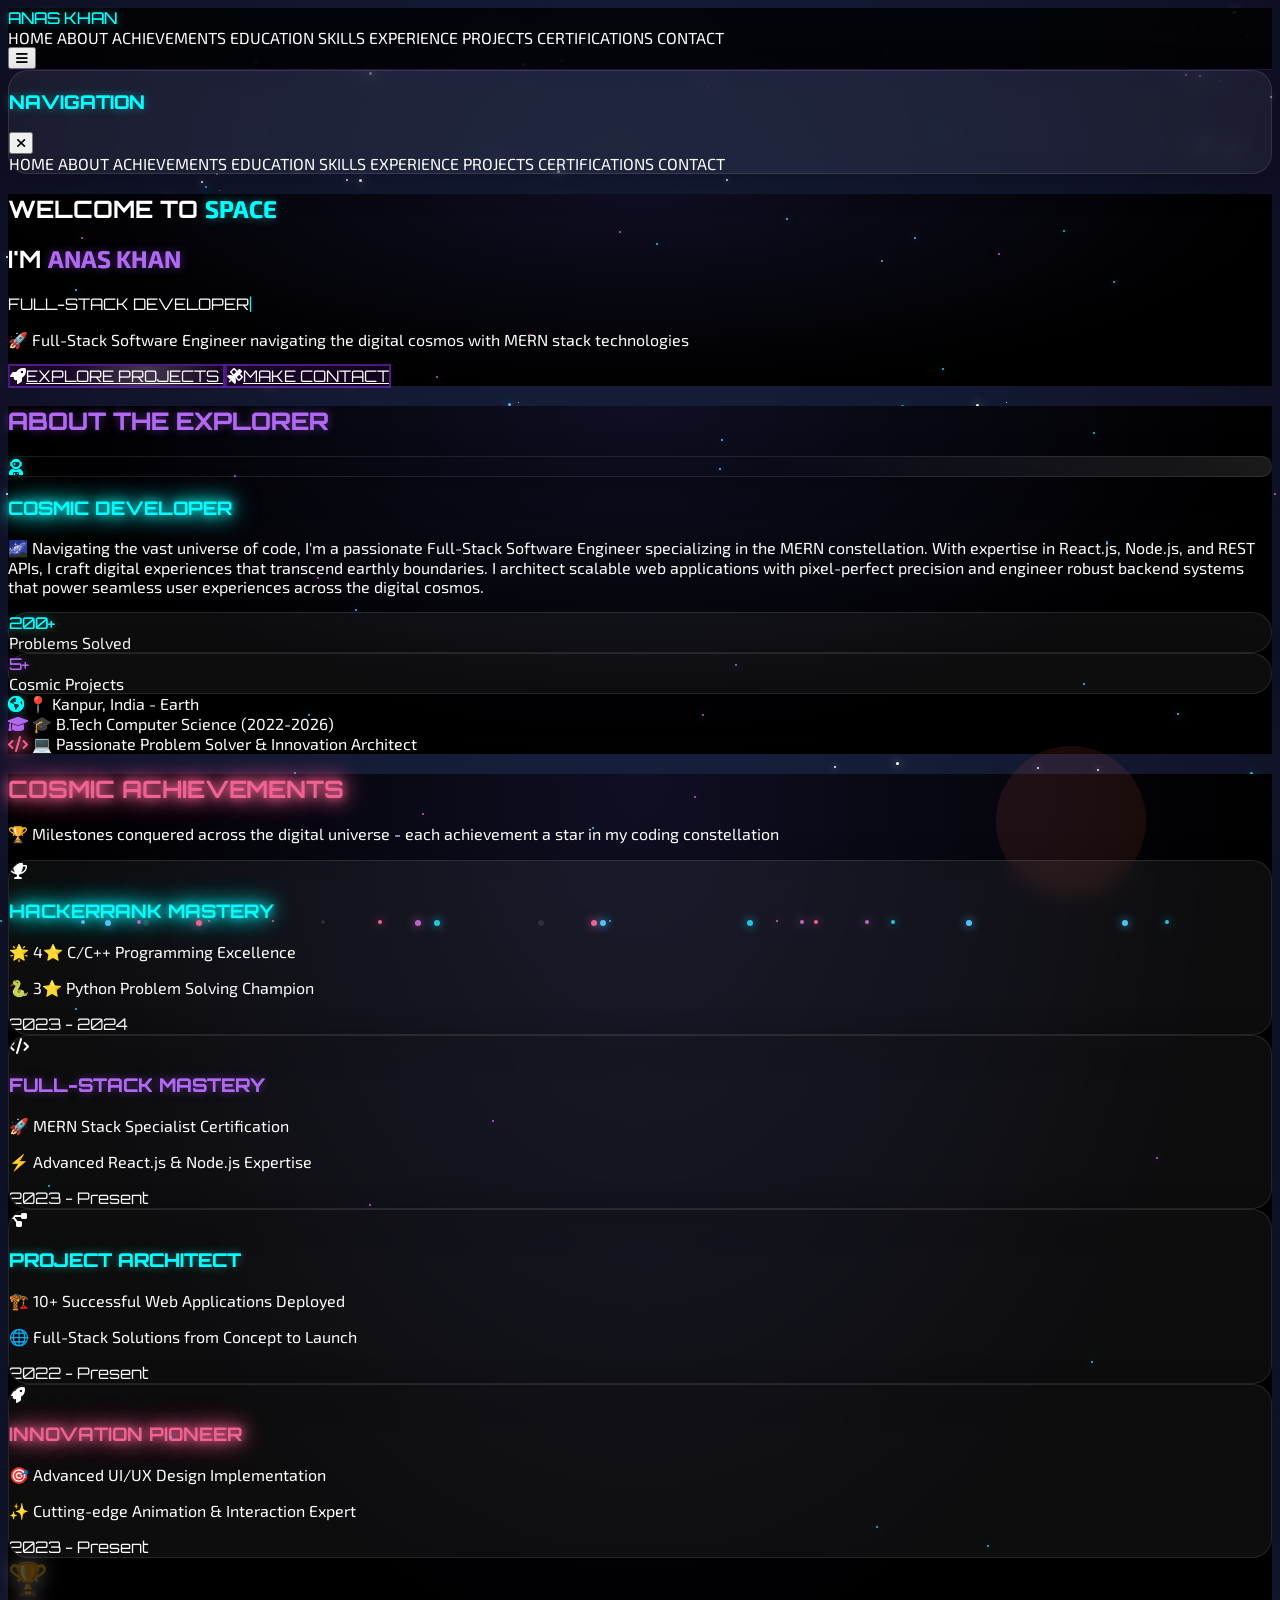
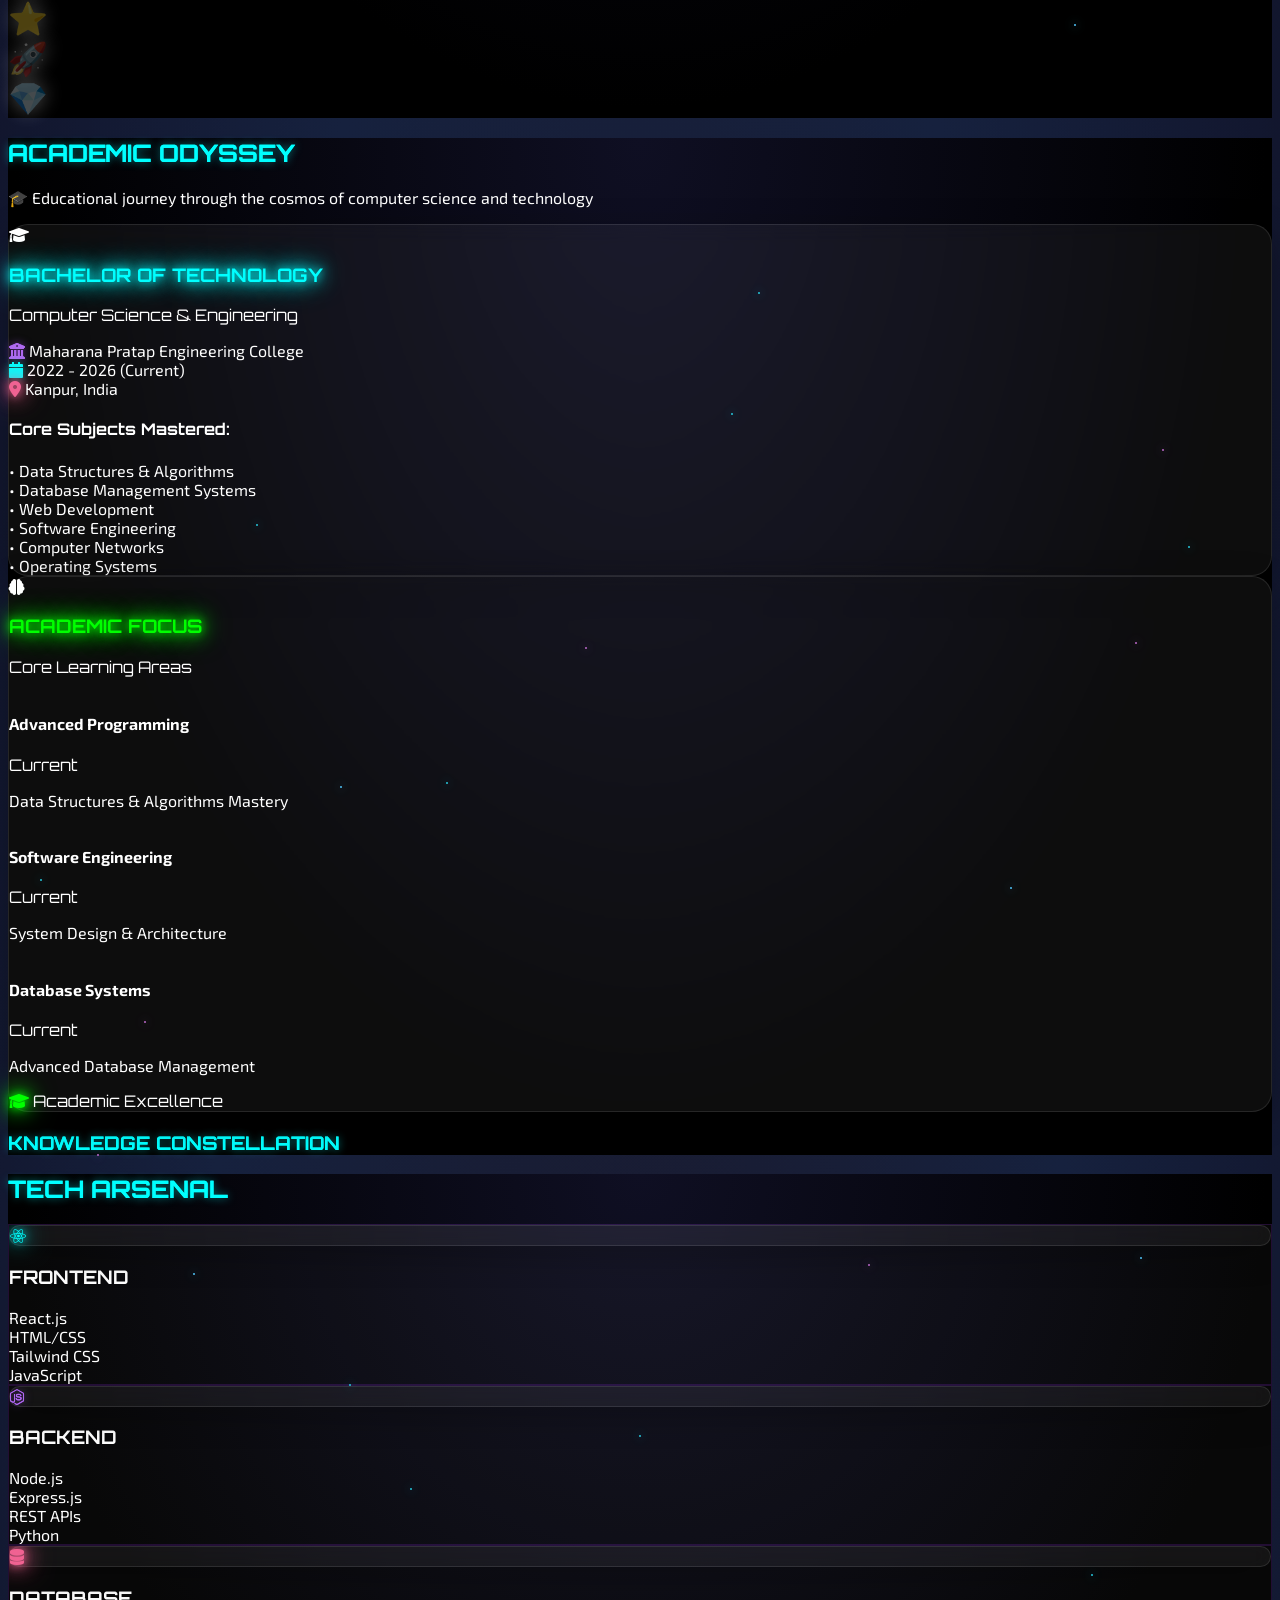
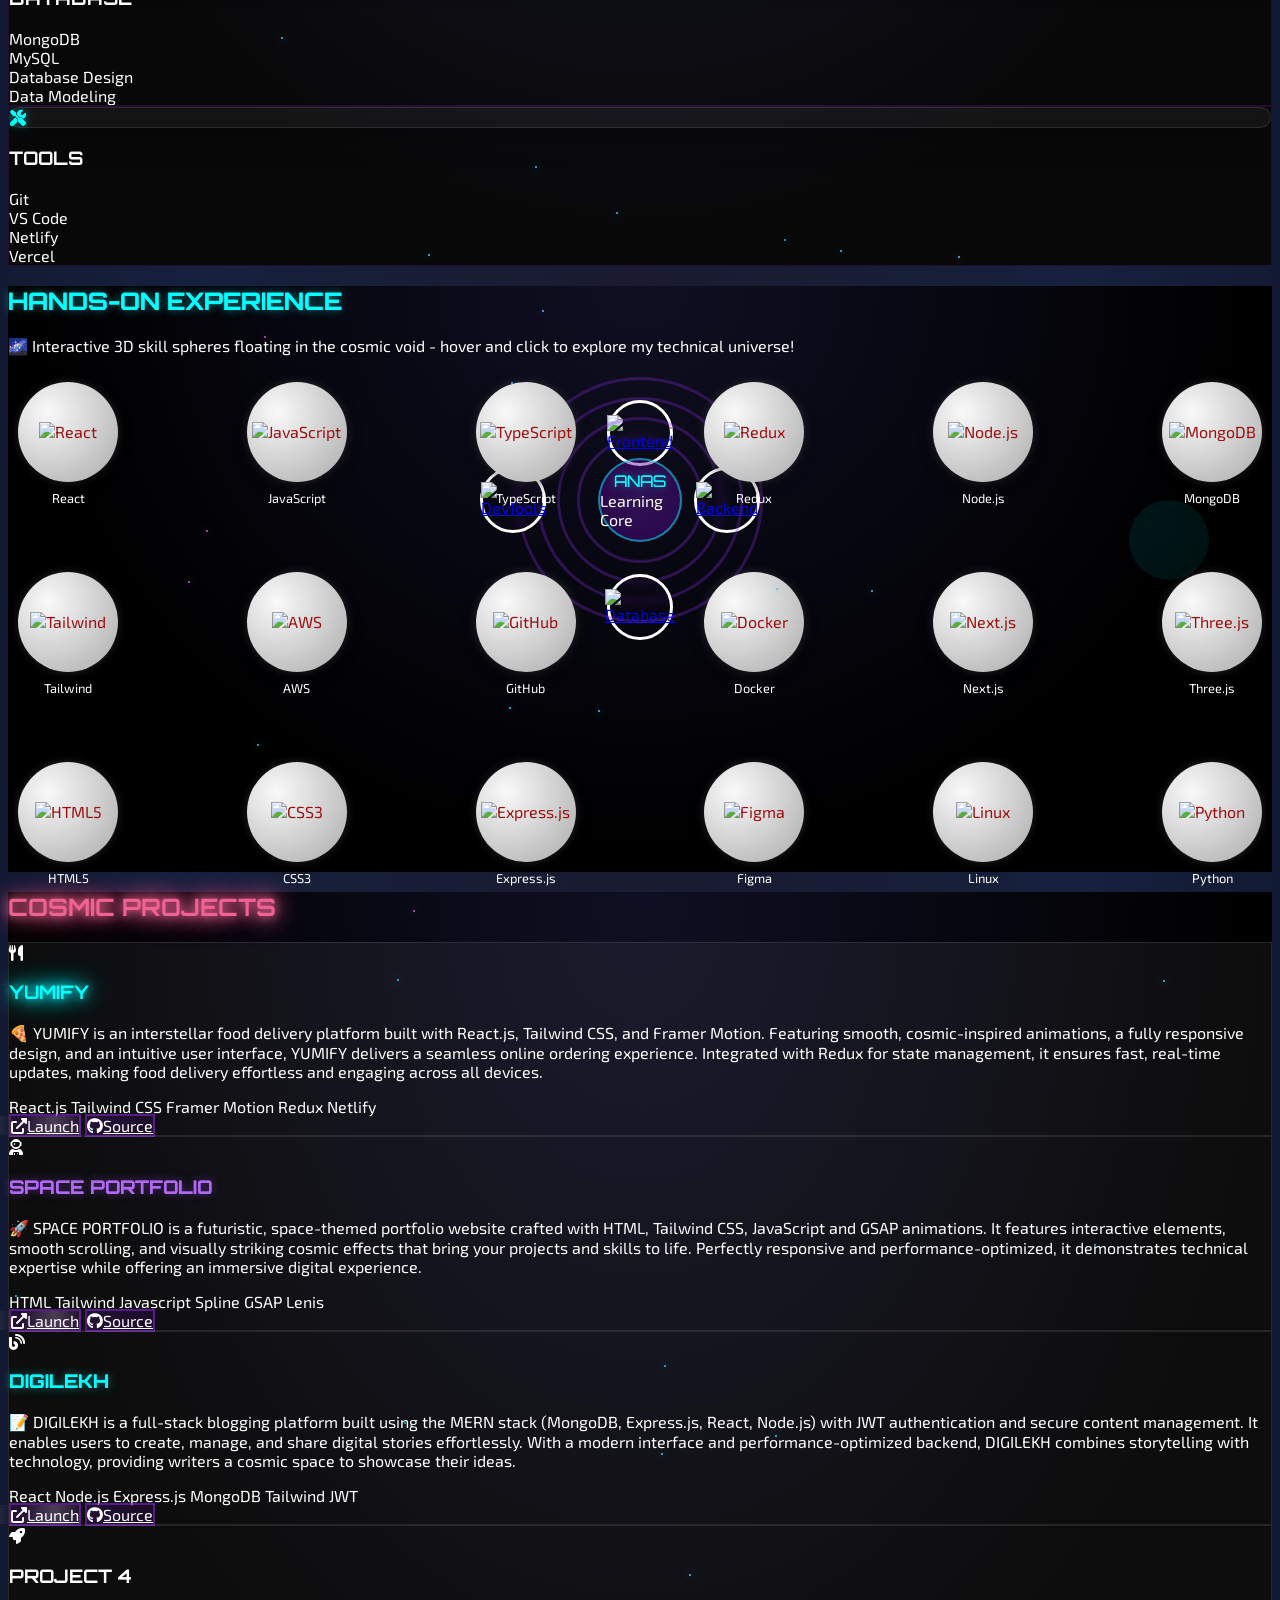
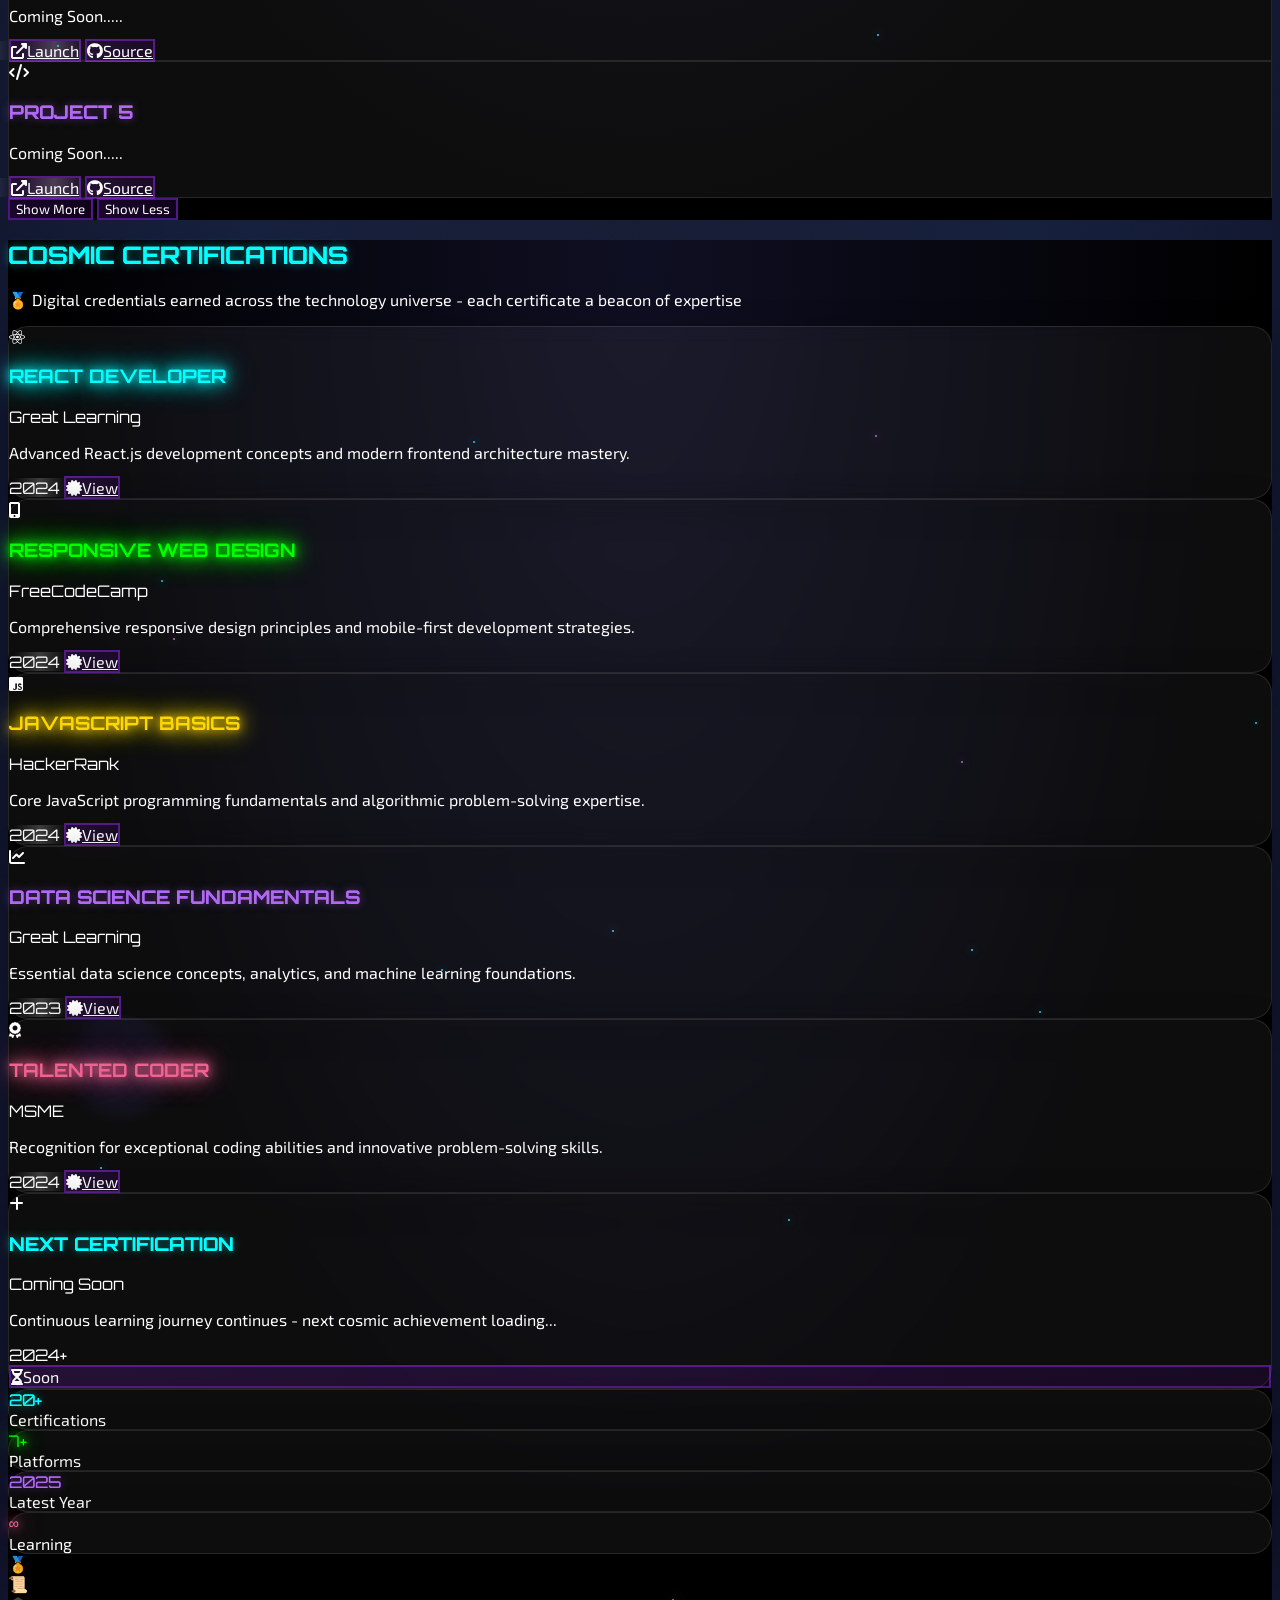
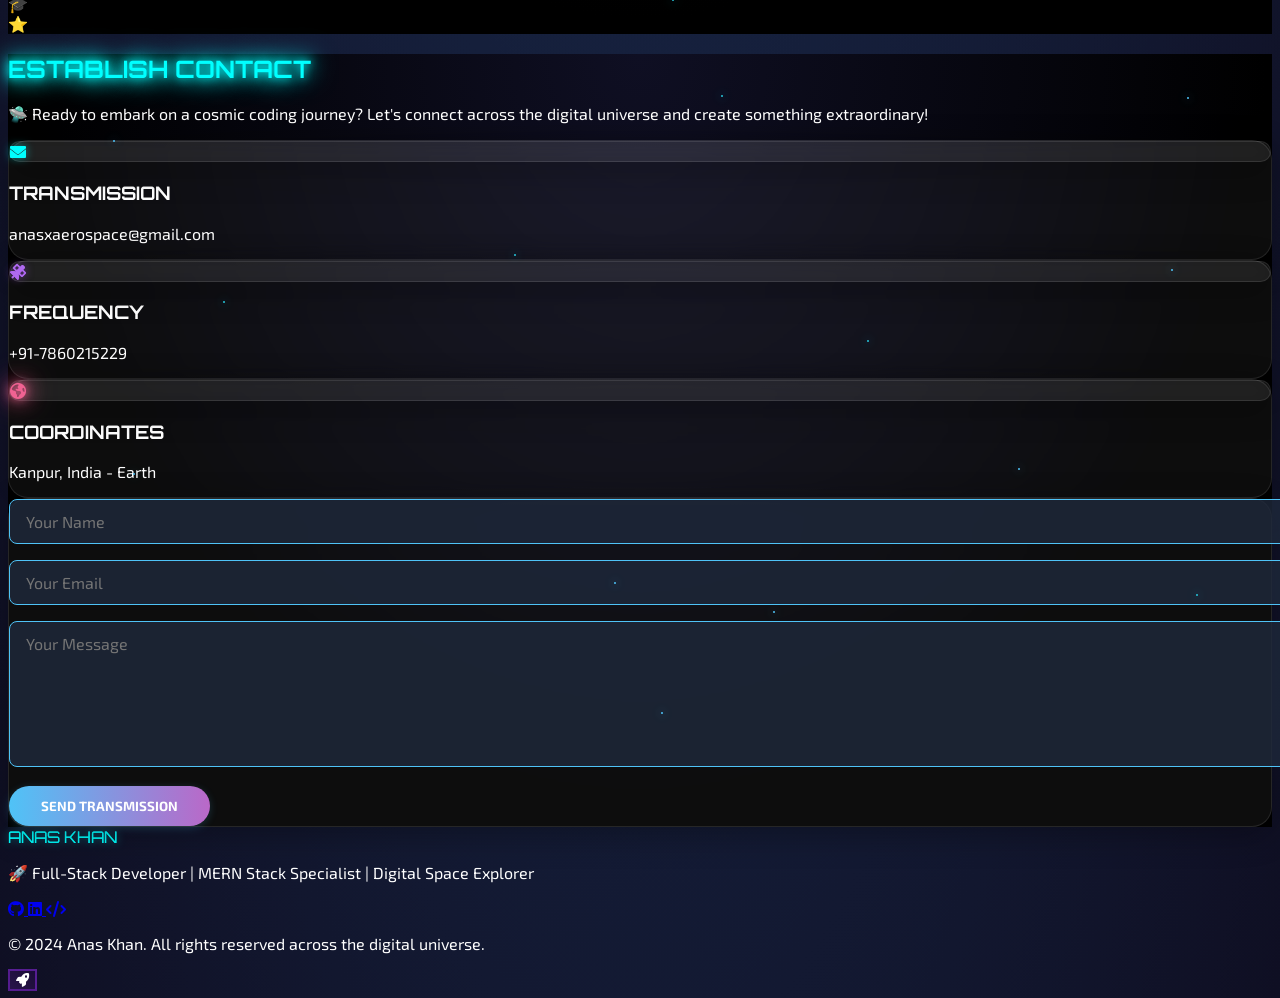
==== index.html @ 9bc36011 "Updated code" ====
<!DOCTYPE html>
<html lang="en">
<head>
    <meta charset="UTF-8">
    <meta name="viewport" content="width=device-width, initial-scale=1.0">
    <title>Anas Khan - Full Stack Developer | Space Portfolio</title>
    <script src="https://cdn.tailwindcss.com"></script>
    <link href="https://cdnjs.cloudflare.com/ajax/libs/font-awesome/6.0.0/css/all.min.css" rel="stylesheet">
    <script src="https://cdn.jsdelivr.net/gh/studio-freight/lenis@1.0.19/bundled/lenis.min.js"></script>
    <script src="https://cdn.jsdelivr.net/npm/emailjs-com@3/dist/email.min.js"></script>
<script>
    (function(){
        emailjs.init("mdCOixzSeSCWBr3Q1"); // Replace with your EmailJS public key
    })();
</script>
    <link rel="stylesheet" href="styles.css">
</head>
<body class="space-bg">
    <!-- ...existing HTML content... -->
    <!-- Place all your HTML content here, remove <style> and <script> tags -->
    <!-- ...existing HTML content... --> <!-- Scroll Progress Bar -->
    <div class="scroll-progress" id="scrollProgress"></div>
    
    <!-- Animated Stars Background -->
    <div class="stars" id="starsContainer"></div>
    
    <!-- Floating Planets -->
    <div class="planet planet-1"></div>
    <div class="planet planet-2"></div>
    <div class="planet planet-3"></div>
    
    <!-- Space Navigation -->
    <nav class="fixed top-0 w-full z-50 space-nav">
        <div class="max-w-6xl mx-auto px-4 sm:px-6 lg:px-8">
            <div class="flex justify-between items-center py-4">
                <div class="text-2xl font-bold space-font neon-cyan">ANAS KHAN</div>
                
                <div class="hidden md:flex space-x-8">
                    <a href="#home" class="text-white hover:neon-blue transition-all duration-300">HOME</a>
                    <a href="#about" class="text-white hover:neon-purple transition-all duration-300">ABOUT</a>
                    <a href="#achievements" class="text-white hover:neon-pink transition-all duration-300">ACHIEVEMENTS</a>
                    <a href="#education" class="text-white hover:neon-cyan transition-all duration-300">EDUCATION</a>
                    <a href="#skills" class="text-white hover:neon-cyan transition-all duration-300">SKILLS</a>
                    <a href="#experience" class="text-white hover:neon-pink transition-all duration-300">EXPERIENCE</a>
                    <a href="#projects" class="text-white hover:neon-pink transition-all duration-300">PROJECTS</a>
                    <a href="#certifications" class="text-white hover:neon-green transition-all duration-300">CERTIFICATIONS</a>
                    <a href="#contact" class="text-white hover:neon-blue transition-all duration-300">CONTACT</a>
                </div>
                
                <button id="mobileMenu" class="md:hidden p-2 rounded-full hover:bg-white hover:bg-opacity-10 transition-colors">
                    <i class="fas fa-bars text-white"></i>
                </button>
            </div>
        </div>
    </nav>

    <!-- Mobile Menu -->
    <div id="mobileMenuPanel" class="fixed inset-0 bg-black bg-opacity-90 z-40 hidden">
        <div class="fixed right-0 top-0 h-full w-80 space-card transform translate-x-full transition-transform duration-300" id="mobileMenuContent">
            <div class="p-6">
                <div class="flex justify-between items-center mb-8">
                    <h3 class="text-xl font-semibold space-font neon-cyan">NAVIGATION</h3>
                    <button id="closeMobileMenu" class="p-2 hover:bg-white hover:bg-opacity-10 rounded-full">
                        <i class="fas fa-times text-white"></i>
                    </button>
                </div>
                <nav class="space-y-4">
                    <a href="#home" class="block py-3 text-white hover:neon-blue border-b border-gray-700">HOME</a>
                    <a href="#about" class="block py-3 text-white hover:neon-purple border-b border-gray-700">ABOUT</a>
                    <a href="#achievements" class="block py-3 text-white hover:neon-pink border-b border-gray-700">ACHIEVEMENTS</a>
                    <a href="#education" class="block py-3 text-white hover:neon-cyan border-b border-gray-700">EDUCATION</a>
                    <a href="#skills" class="block py-3 text-white hover:neon-cyan border-b border-gray-700">SKILLS</a>
                    <a href="#experience" class="block py-3 text-white hover:neon-pink border-b border-gray-700">EXPERIENCE</a>
                    <a href="#projects" class="block py-3 text-white hover:neon-pink border-b border-gray-700">PROJECTS</a>
                    <a href="#certifications" class="block py-3 text-white hover:neon-green border-b border-gray-700">CERTIFICATIONS</a>
                    <a href="#contact" class="block py-3 text-white hover:neon-blue">CONTACT</a>
                </nav>
            </div>
        </div>
    </div>

    <!-- Hero Section -->
    <section id="home" class="min-h-screen flex items-center justify-center deep-space-bg relative overflow-hidden">
        <div class="text-center text-white px-4 max-w-4xl mx-auto relative z-10">
             <h1 class="text-5xl md:text-7xl font-bold mb-6 space-font reveal-cosmic">
                WELCOME TO <span class="neon-cyan ">SPACE</span>
            </h1>
            <h2 class="text-3xl md:text-5xl font-bold mb-6 space-font reveal-fade-up stagger-2">
                I'M <span class="neon-purple">ANAS KHAN</span>
            </h2>
            <div class="text-xl md:text-2xl mb-8 h-8 reveal-scale stagger-3">
                <span id="typingText" class="cosmic-typing space-font"></span>
            </div>
            <p class="text-lg md:text-xl mb-12 text-gray-300 max-w-2xl mx-auto reveal-fade-up stagger-4">
                🚀 Full-Stack Software Engineer navigating the digital cosmos with MERN stack technologies
            </p>
            <div class="flex flex-col sm:flex-row gap-4 justify-center reveal-scale stagger-5">
                <a href="#projects" class="cosmic-btn px-8 py-4 rounded-full font-semibold space-font transition-all transform hover:scale-110 magnetic">
                    <i class="fas fa-rocket mr-2"></i>EXPLORE PROJECTS
                </a>
                <a href="#contact" class="cosmic-btn px-8 py-4 rounded-full font-semibold space-font transition-all transform hover:scale-110 magnetic">
                    <i class="fas fa-satellite mr-2"></i>MAKE CONTACT
                </a>
            </div>
        </div>
        
        <!-- Floating Cosmic Elements with Parallax -->
        <div class="absolute top-20 left-10 w-20 h-20 bg-purple-500 bg-opacity-20 rounded-full float-cosmic parallax-slow"></div>
        <div class="absolute top-40 right-20 w-16 h-16 bg-cyan-400 bg-opacity-20 rounded-full float-cosmic parallax-medium" style="animation-delay: 1s;"></div>
        <div class="absolute bottom-40 left-20 w-12 h-12 bg-pink-400 bg-opacity-20 rounded-full float-cosmic parallax-fast" style="animation-delay: 2s;"></div>
        <div class="absolute bottom-20 right-10 w-24 h-24 bg-blue-400 bg-opacity-20 rounded-full float-cosmic parallax-slow" style="animation-delay: 0.5s;"></div>
    </section>

    <!-- About Section -->
    <section id="about" class="py-20 deep-space-bg">
        <div class="max-w-6xl mx-auto px-4 sm:px-6 lg:px-8">
            <div class="text-center mb-16">
                <h2 class="text-4xl md:text-5xl font-bold text-white mb-4 space-font neon-purple">ABOUT THE EXPLORER</h2>
                <div class="w-24 h-1 bg-gradient-to-r from-purple-500 to-cyan-500 mx-auto rounded-full"></div>
            </div>
            
            <div class="grid lg:grid-cols-2 gap-12 items-center">
                <div class="reveal-scale stagger-1">
                    <div class="w-80 h-80 mx-auto space-card flex items-center justify-center pulse-cosmic holographic">
                        <i class="fas fa-user-astronaut text-8xl neon-cyan float-cosmic"></i>
                    </div>
                </div>
                
                <div class="space-y-6">
                    <h3 class="text-3xl font-bold text-white space-font neon-blue reveal-fade-left stagger-2">COSMIC DEVELOPER</h3>
                    <p class="text-lg text-gray-300 leading-relaxed reveal-fade-up stagger-3">
                        🌌 Navigating the vast universe of code, I'm a passionate Full-Stack Software Engineer specializing in the MERN constellation. With expertise in React.js, Node.js, and REST APIs, I craft digital experiences that transcend earthly boundaries. I architect scalable web applications with pixel-perfect precision and engineer robust backend systems that power seamless user experiences across the digital cosmos.
                    </p>
                    
                    <div class="grid grid-cols-2 gap-6">
                        <div class="space-card p-6 text-center hover:cosmic-glow transition-all duration-500 reveal-scale stagger-4">
                            <div class="text-3xl font-bold neon-cyan space-font pulse-cosmic counter" data-target="200">200+</div>
                            <div class="text-gray-300">Problems Solved</div>
                        </div>
                        <div class="space-card p-6 text-center hover:cosmic-glow transition-all duration-500 reveal-scale stagger-5">
                            <div class="text-3xl font-bold neon-purple space-font pulse-cosmic counter" data-target="3">5+</div>
                            <div class="text-gray-300">Cosmic Projects</div>
                        </div>
                    </div>
                    
                    <div class="space-y-4">
                        <div class="flex items-center space-x-3 reveal-fade-right stagger-6">
                            <i class="fas fa-globe-americas neon-cyan"></i>
                            <span class="text-white">📍 Kanpur, India - Earth</span>
                        </div>
                        <div class="flex items-center space-x-3 reveal-fade-right stagger-1">
                            <i class="fas fa-graduation-cap neon-purple"></i>
                            <span class="text-white">🎓 B.Tech Computer Science (2022-2026)</span>
                        </div>
                        <div class="flex items-center space-x-3 reveal-fade-right stagger-2">
                            <i class="fas fa-code neon-pink"></i>
                            <span class="text-white">💻 Passionate Problem Solver & Innovation Architect</span>
                        </div>
                    </div>
                </div>
            </div>
        </div>
    </section>

    <!-- Achievements Section -->
    <section id="achievements" class="py-20 deep-space-bg relative overflow-hidden">
        <div class="max-w-6xl mx-auto px-4 sm:px-6 lg:px-8">
            <div class="text-center mb-16">
                <h2 class="text-4xl md:text-5xl font-bold text-white mb-4 space-font neon-pink">COSMIC ACHIEVEMENTS</h2>
                <div class="w-24 h-1 bg-gradient-to-r from-pink-500 to-purple-500 mx-auto rounded-full mb-8"></div>
                <p class="text-xl text-gray-300 max-w-2xl mx-auto">
                    🏆 Milestones conquered across the digital universe - each achievement a star in my coding constellation
                </p>
            </div>
            
            <!-- Achievement Timeline -->
            <div class="relative">
                <!-- Central Timeline Line -->
                <div class="absolute left-1/2 transform -translate-x-1/2 w-1 h-full bg-gradient-to-b from-purple-500 via-cyan-500 to-pink-500 rounded-full timeline-line"></div>
                
                <!-- Achievement Items -->
                <div class="space-y-16">
                    <!-- Achievement 1 -->
                    <div class="flex items-center achievement-item reveal-fade-left stagger-1">
                        <div class="w-1/2 pr-8 text-right">
                            <div class="achievement-card space-card p-6 rounded-2xl hover:cosmic-glow transition-all duration-500">
                                <div class="flex items-center justify-end mb-4">
                                    <div class="achievement-icon w-12 h-12 bg-gradient-to-r from-orange-500 to-red-600 rounded-full flex items-center justify-center mr-4">
                                        <i class="fas fa-trophy text-white"></i>
                                    </div>
                                    <h3 class="text-xl font-bold text-white space-font neon-blue">HACKERRANK MASTERY</h3>
                                </div>
                                <p class="text-gray-300 mb-2">🌟 4⭐ C/C++ Programming Excellence</p>
                                <p class="text-gray-300 mb-4">🐍 3⭐ Python Problem Solving Champion</p>
                                <div class="text-sm text-cyan-400 space-font">2023 - 2024</div>
                            </div>
                        </div>
                        <div class="achievement-node w-6 h-6 bg-gradient-to-r from-purple-500 to-cyan-500 rounded-full border-4 border-black z-10 pulse-cosmic"></div>
                        <div class="w-1/2 pl-8"></div>
                    </div>
                    
                    <!-- Achievement 2 -->
                    <div class="flex items-center achievement-item reveal-fade-right stagger-2">
                        <div class="w-1/2 pr-8"></div>
                        <div class="achievement-node w-6 h-6 bg-gradient-to-r from-cyan-500 to-purple-500 rounded-full border-4 border-black z-10 pulse-cosmic"></div>
                        <div class="w-1/2 pl-8">
                            <div class="achievement-card space-card p-6 rounded-2xl hover:cosmic-glow transition-all duration-500">
                                <div class="flex items-center mb-4">
                                    <div class="achievement-icon w-12 h-12 bg-gradient-to-r from-blue-500 to-purple-600 rounded-full flex items-center justify-center mr-4">
                                        <i class="fas fa-code text-white"></i>
                                    </div>
                                    <h3 class="text-xl font-bold text-white space-font neon-purple">FULL-STACK MASTERY</h3>
                                </div>
                                <p class="text-gray-300 mb-2">🚀 MERN Stack Specialist Certification</p>
                                <p class="text-gray-300 mb-4">⚡ Advanced React.js & Node.js Expertise</p>
                                <div class="text-sm text-purple-400 space-font">2023 - Present</div>
                            </div>
                        </div>
                    </div>
                    
                    <!-- Achievement 3 -->
                    <div class="flex items-center achievement-item reveal-fade-left stagger-3">
                        <div class="w-1/2 pr-8 text-right">
                            <div class="achievement-card space-card p-6 rounded-2xl hover:cosmic-glow transition-all duration-500">
                                <div class="flex items-center justify-end mb-4">
                                    <div class="achievement-icon w-12 h-12 bg-gradient-to-r from-green-500 to-teal-600 rounded-full flex items-center justify-center mr-4">
                                        <i class="fas fa-project-diagram text-white"></i>
                                    </div>
                                    <h3 class="text-xl font-bold text-white space-font neon-cyan">PROJECT ARCHITECT</h3>
                                </div>
                                <p class="text-gray-300 mb-2">🏗️ 10+ Successful Web Applications Deployed</p>
                                <p class="text-gray-300 mb-4">🌐 Full-Stack Solutions from Concept to Launch</p>
                                <div class="text-sm text-cyan-400 space-font">2022 - Present</div>
                            </div>
                        </div>
                        <div class="achievement-node w-6 h-6 bg-gradient-to-r from-green-500 to-teal-500 rounded-full border-4 border-black z-10 pulse-cosmic"></div>
                        <div class="w-1/2 pl-8"></div>
                    </div>
                    
                    <!-- Achievement 4 -->
                    <div class="flex items-center achievement-item reveal-fade-right stagger-4">
                        <div class="w-1/2 pr-8"></div>
                        <div class="achievement-node w-6 h-6 bg-gradient-to-r from-pink-500 to-red-500 rounded-full border-4 border-black z-10 pulse-cosmic"></div>
                        <div class="w-1/2 pl-8">
                            <div class="achievement-card space-card p-6 rounded-2xl hover:cosmic-glow transition-all duration-500">
                                <div class="flex items-center mb-4">
                                    <div class="achievement-icon w-12 h-12 bg-gradient-to-r from-pink-500 to-red-600 rounded-full flex items-center justify-center mr-4">
                                        <i class="fas fa-rocket text-white"></i>
                                    </div>
                                    <h3 class="text-xl font-bold text-white space-font neon-pink">INNOVATION PIONEER</h3>
                                </div>
                                <p class="text-gray-300 mb-2">🎯 Advanced UI/UX Design Implementation</p>
                                <p class="text-gray-300 mb-4">✨ Cutting-edge Animation & Interaction Expert</p>
                                <div class="text-sm text-pink-400 space-font">2023 - Present</div>
                            </div>
                        </div>
                    </div>
                </div>
            </div>
        </div>
        
        <!-- Floating Achievement Badges -->
        <div class="absolute top-20 left-10 achievement-badge float-cosmic">🏆</div>
        <div class="absolute top-40 right-20 achievement-badge float-cosmic" style="animation-delay: 1s;">⭐</div>
        <div class="absolute bottom-40 left-20 achievement-badge float-cosmic" style="animation-delay: 2s;">🚀</div>
        <div class="absolute bottom-20 right-10 achievement-badge float-cosmic" style="animation-delay: 0.5s;">💎</div>
    </section>

    <!-- Education Section -->
    <section id="education" class="py-20 deep-space-bg relative overflow-hidden">
        <div class="max-w-6xl mx-auto px-4 sm:px-6 lg:px-8">
            <div class="text-center mb-16">
                <h2 class="text-4xl md:text-5xl font-bold text-white mb-4 space-font neon-cyan">ACADEMIC ODYSSEY</h2>
                <div class="w-24 h-1 bg-gradient-to-r from-cyan-500 to-blue-500 mx-auto rounded-full mb-8"></div>
                <p class="text-xl text-gray-300 max-w-2xl mx-auto">
                    🎓 Educational journey through the cosmos of computer science and technology
                </p>
            </div>
            
            <!-- Education Cards with 3D Effect -->
            <div class="grid lg:grid-cols-2 gap-12">
                <!-- Current Education -->
                <div class="education-card reveal-scale stagger-1">
                    <div class="education-container relative">
                        <div class="education-front space-card p-8 rounded-2xl">
                            <div class="flex items-center mb-6">
                                <div class="education-icon w-16 h-16 bg-gradient-to-r from-blue-500 to-purple-600 rounded-full flex items-center justify-center mr-6 pulse-cosmic">
                                    <i class="fas fa-graduation-cap text-2xl text-white"></i>
                                </div>
                                <div>
                                    <h3 class="text-2xl font-bold text-white space-font neon-blue">BACHELOR OF TECHNOLOGY</h3>
                                    <p class="text-cyan-400 space-font">Computer Science & Engineering</p>
                                </div>
                            </div>
                            
                            <div class="space-y-4">
                                <div class="flex items-center">
                                    <i class="fas fa-university neon-purple mr-3"></i>
                                    <span class="text-white">Maharana Pratap Engineering College</span>
                                </div>
                                <div class="flex items-center">
                                    <i class="fas fa-calendar neon-cyan mr-3"></i>
                                    <span class="text-white">2022 - 2026 (Current)</span>
                                </div>
                                <div class="flex items-center">
                                    <i class="fas fa-map-marker-alt neon-pink mr-3"></i>
                                    <span class="text-white">Kanpur, India</span>
                                </div>
                            </div>
                            
                            <div class="mt-6 p-4 bg-black bg-opacity-30 rounded-lg border border-blue-500 border-opacity-30">
                                <h4 class="text-lg font-semibold text-white mb-3 space-font">Core Subjects Mastered:</h4>
                                <div class="grid grid-cols-2 gap-2 text-sm">
                                    <div class="text-gray-300">• Data Structures & Algorithms</div>
                                    <div class="text-gray-300">• Database Management Systems</div>
                                    <div class="text-gray-300">• Web Development</div>
                                    <div class="text-gray-300">• Software Engineering</div>
                                    <div class="text-gray-300">• Computer Networks</div>
                                    <div class="text-gray-300">• Operating Systems</div>
                                </div>
                            </div>
                        </div>
                    </div>
                </div>
                
                <!-- Academic Focus -->
                <div class="education-card reveal-scale stagger-2">
                    <div class="education-container relative">
                        <div class="education-front space-card p-8 rounded-2xl">
                            <div class="flex items-center mb-6">
                                <div class="education-icon w-16 h-16 bg-gradient-to-r from-green-500 to-teal-600 rounded-full flex items-center justify-center mr-6 pulse-cosmic">
                                    <i class="fas fa-brain text-2xl text-white"></i>
                                </div>
                                <div>
                                    <h3 class="text-2xl font-bold text-white space-font neon-green">ACADEMIC FOCUS</h3>
                                    <p class="text-green-400 space-font">Core Learning Areas</p>
                                </div>
                            </div>
                            
                            <div class="space-y-6">
                                <div class="certification-item p-4 bg-black bg-opacity-20 rounded-lg border border-green-500 border-opacity-30 hover:border-opacity-60 transition-all">
                                    <div class="flex items-center justify-between mb-2">
                                        <h4 class="text-white font-semibold">Advanced Programming</h4>
                                        <span class="text-green-400 text-sm space-font">Current</span>
                                    </div>
                                    <p class="text-gray-300 text-sm">Data Structures & Algorithms Mastery</p>
                                </div>
                                
                                <div class="certification-item p-4 bg-black bg-opacity-20 rounded-lg border border-blue-500 border-opacity-30 hover:border-opacity-60 transition-all">
                                    <div class="flex items-center justify-between mb-2">
                                        <h4 class="text-white font-semibold">Software Engineering</h4>
                                        <span class="text-blue-400 text-sm space-font">Current</span>
                                    </div>
                                    <p class="text-gray-300 text-sm">System Design & Architecture</p>
                                </div>
                                
                                <div class="certification-item p-4 bg-black bg-opacity-20 rounded-lg border border-purple-500 border-opacity-30 hover:border-opacity-60 transition-all">
                                    <div class="flex items-center justify-between mb-2">
                                        <h4 class="text-white font-semibold">Database Systems</h4>
                                        <span class="text-purple-400 text-sm space-font">Current</span>
                                    </div>
                                    <p class="text-gray-300 text-sm">Advanced Database Management</p>
                                </div>
                            </div>
                            
                            <div class="mt-6 text-center">
                                <div class="inline-flex items-center px-4 py-2 bg-gradient-to-r from-green-500 to-teal-500 bg-opacity-20 rounded-full border border-green-500 border-opacity-30">
                                    <i class="fas fa-graduation-cap neon-green mr-2"></i>
                                    <span class="text-white space-font">Academic Excellence</span>
                                </div>
                            </div>
                        </div>
                    </div>
                </div>
            </div>
            
            <!-- Learning Progress Visualization -->
            <!-- Learning Progress Visualization -->
<div class="mt-16 text-center">
    <h3 class="text-2xl font-bold text-white mb-8 space-font neon-cyan">KNOWLEDGE CONSTELLATION</h3>
    <div class="relative w-full max-w-4xl mx-auto h-64">
        
        <!-- Frontend -->
        <div class="knowledge-orbit orbit-1">
            <div class="knowledge-planet planet-frontend">
                <a href="#" class="knowledge-planet-skill-sphere">
                    <img src="https://techstack-generator.vercel.app/react-icon.svg" alt="Frontend" class="w-10 h-10"/>
                </a>
            </div>
        </div>

        <!-- Backend -->
        <div class="knowledge-orbit orbit-2">
            <div class="knowledge-planet planet-backend">
                <a href="#" class="knowledge-planet-skill-sphere">
                    <img src="https://raw.githubusercontent.com/devicons/devicon/master/icons/nextjs/nextjs-original.svg" alt="Backend" class="w-10 h-10"/>
                </a>
            </div>
        </div>

        <!-- Database -->
        <div class="knowledge-orbit orbit-3">
            <div class="knowledge-planet planet-database">
                <a href="#" class="knowledge-planet-skill-sphere">
                    <img src="https://raw.githubusercontent.com/devicons/devicon/master/icons/mongodb/mongodb-original.svg" alt="Database" class="w-10 h-10"/>
                </a>
            </div>
        </div>

        <!-- DevTools -->
        <div class="knowledge-orbit orbit-4">
            <div class="knowledge-planet planet-tools">
                <a href="#" class="knowledge-planet-skill-sphere">
                    <img src="https://raw.githubusercontent.com/devicons/devicon/master/icons/linux/linux-original.svg" alt="DevTools" class="w-10 h-10"/>
                </a>
            </div>
        </div>

        <!-- Center -->
        <div class="knowledge-center">
            <div class="text-2xm space-font neon-cyan">ANAS</div>
            <div class="text-sm text-gray-400">Learning Core</div>
        </div>
    </div>
</div>

        </div>
    </section>

    <!-- Skills Section -->
    <section id="skills" class="py-20 deep-space-bg">
        <div class="max-w-6xl mx-auto px-4 sm:px-6 lg:px-8">
            <div class="text-center mb-16">
                <h2 class="text-4xl md:text-5xl font-bold text-white mb-4 space-font neon-cyan">TECH ARSENAL</h2>
                <div class="w-24 h-1 bg-gradient-to-r from-cyan-500 to-purple-500 mx-auto rounded-full"></div>
            </div>
            
            <div class="grid md:grid-cols-2 lg:grid-cols-4 gap-8">
                <!-- Frontend -->
                <div class="skill-card p-8 text-center rounded-2xl reveal-fade-up stagger-1">
                    <div class="w-16 h-16 space-card rounded-full flex items-center justify-center mx-auto mb-6 float-cosmic">
                        <i class="fab fa-react text-2xl neon-blue"></i>
                    </div>
                    <h3 class="text-xl font-semibold text-white mb-4 space-font">FRONTEND</h3>
                    <div class="space-y-3 text-gray-300">
                        <div class="bg-blue-900 bg-opacity-30 px-3 py-2 rounded-full border border-blue-500 border-opacity-30">React.js</div>
                        <div class="bg-orange-900 bg-opacity-30 px-3 py-2 rounded-full border border-orange-500 border-opacity-30">HTML/CSS</div>
                        <div class="bg-cyan-900 bg-opacity-30 px-3 py-2 rounded-full border border-cyan-500 border-opacity-30">Tailwind CSS</div>
                        <div class="bg-yellow-900 bg-opacity-30 px-3 py-2 rounded-full border border-yellow-500 border-opacity-30">JavaScript</div>
                    </div>
                </div>
                
                <!-- Backend -->
                <div class="skill-card p-8 text-center rounded-2xl reveal-fade-up stagger-2">
                    <div class="w-16 h-16 space-card rounded-full flex items-center justify-center mx-auto mb-6 float-cosmic" style="animation-delay: 0.5s;">
                        <i class="fab fa-node-js text-2xl neon-purple"></i>
                    </div>
                    <h3 class="text-xl font-semibold text-white mb-4 space-font">BACKEND</h3>
                    <div class="space-y-3 text-gray-300">
                        <div class="bg-green-900 bg-opacity-30 px-3 py-2 rounded-full border border-green-500 border-opacity-30">Node.js</div>
                        <div class="bg-gray-900 bg-opacity-30 px-3 py-2 rounded-full border border-gray-500 border-opacity-30">Express.js</div>
                        <div class="bg-purple-900 bg-opacity-30 px-3 py-2 rounded-full border border-purple-500 border-opacity-30">REST APIs</div>
                        <div class="bg-blue-900 bg-opacity-30 px-3 py-2 rounded-full border border-blue-500 border-opacity-30">Python</div>
                    </div>
                </div>
                
                <!-- Database -->
                <div class="skill-card p-8 text-center rounded-2xl reveal-fade-up stagger-3">
                    <div class="w-16 h-16 space-card rounded-full flex items-center justify-center mx-auto mb-6 float-cosmic" style="animation-delay: 1s;">
                        <i class="fas fa-database text-2xl neon-pink"></i>
                    </div>
                    <h3 class="text-xl font-semibold text-white mb-4 space-font">DATABASE</h3>
                    <div class="space-y-3 text-gray-300">
                        <div class="bg-green-900 bg-opacity-30 px-3 py-2 rounded-full border border-green-500 border-opacity-30">MongoDB</div>
                        <div class="bg-blue-900 bg-opacity-30 px-3 py-2 rounded-full border border-blue-500 border-opacity-30">MySQL</div>
                        <div class="bg-purple-900 bg-opacity-30 px-3 py-2 rounded-full border border-purple-500 border-opacity-30">Database Design</div>
                        <div class="bg-orange-900 bg-opacity-30 px-3 py-2 rounded-full border border-orange-500 border-opacity-30">Data Modeling</div>
                    </div>
                </div>
                
                <!-- Tools -->
                <div class="skill-card p-8 text-center rounded-2xl reveal-fade-up stagger-4">
                    <div class="w-16 h-16 space-card rounded-full flex items-center justify-center mx-auto mb-6 float-cosmic" style="animation-delay: 1.5s;">
                        <i class="fas fa-tools text-2xl neon-cyan"></i>
                    </div>
                    <h3 class="text-xl font-semibold text-white mb-4 space-font">TOOLS</h3>
                    <div class="space-y-3 text-gray-300">
                        <div class="bg-orange-900 bg-opacity-30 px-3 py-2 rounded-full border border-orange-500 border-opacity-30">Git</div>
                        <div class="bg-blue-900 bg-opacity-30 px-3 py-2 rounded-full border border-blue-500 border-opacity-30">VS Code</div>
                        <div class="bg-teal-900 bg-opacity-30 px-3 py-2 rounded-full border border-teal-500 border-opacity-30">Netlify</div>
                        <div class="bg-gray-900 bg-opacity-30 px-3 py-2 rounded-full border border-gray-500 border-opacity-30">Vercel</div>
                    </div>
                </div>
            </div>
        </div>
    </section>

<!-- 3D Skills Experience Section -->
<section id="experience" class="py-20 deep-space-bg relative overflow-hidden">
  <!-- Translucent container for all content -->
  <div class="max-w-6xl mx-auto px-4 sm:px-6 lg:px-8  backdrop-blur-md rounded-2xl shadow-lg p-8">
    
    <!-- Heading + Subtitle -->
    <div class="text-center mb-16">
      <h2 class="text-4xl md:text-5xl font-bold text-white mb-4 space-font neon-cyan">
        HANDS-ON EXPERIENCE
      </h2>
      <div class="w-24 h-1 bg-gradient-to-r from-cyan-500 to-purple-500 mx-auto rounded-full mb-8"></div>
      <p class="text-xl text-gray-300 max-w-2xl mx-auto">
        🌌 Interactive 3D skill spheres floating in the cosmic void - hover and click to explore my technical universe!
      </p>
    </div>

    <!-- 3D Skills Container -->
    <div 
      id="skills3DContainer" 
      class="relative w-full h-[600px] md:h-[700px] bg-translucent "
    >
      <!-- Skill Spheres will be dynamically added here -->
    </div>

  </div>
</section>


<!-- Projects Section -->
<section id="projects" class="py-20 deep-space-bg">
    <div class="max-w-6xl mx-auto px-4 sm:px-6 lg:px-8">
        <div class="text-center mb-16">
            <h2 class="text-4xl md:text-5xl font-bold text-white mb-4 space-font neon-pink">COSMIC PROJECTS</h2>
            <div class="w-24 h-1 bg-gradient-to-r from-pink-500 to-cyan-500 mx-auto rounded-full"></div>
        </div>
        
        <div class="grid md:grid-cols-2 lg:grid-cols-3 gap-8">
            <!-- Project 1 -->
            <div class="project-card rounded-2xl overflow-hidden shadow-lg reveal-scale stagger-1">
                <div class="h-48 bg-gradient-to-br from-orange-600 to-red-700 flex items-center justify-center relative overflow-hidden">
                    <i class="fas fa-utensils text-6xl text-white float-cosmic"></i>
                    <div class="absolute inset-0 holographic"></div>
                </div>
                <div class="p-6">
                    <h3 class="text-xl font-bold text-white mb-3 space-font neon-blue">YUMIFY</h3>
                    <p class="text-gray-300 mb-4">🍕 YUMIFY is an interstellar food delivery platform built with React.js, Tailwind CSS, and Framer Motion. Featuring smooth, cosmic-inspired animations, a fully responsive design, and an intuitive user interface, YUMIFY delivers a seamless online ordering experience. Integrated with Redux for state management, it ensures fast, real-time updates, making food delivery effortless and engaging across all devices.</p>
                    <div class="flex flex-wrap gap-2 mb-4">
                        <span class="px-3 py-1 bg-blue-900 bg-opacity-50 text-cyan-300 rounded-full text-sm border border-cyan-500 border-opacity-30">React.js</span>
                        <span class="px-3 py-1 bg-orange-900 bg-opacity-50 text-orange-300 rounded-full text-sm border border-orange-500 border-opacity-30">Tailwind CSS</span>
                        <span class="px-3 py-1 bg-purple-900 bg-opacity-50 text-purple-300 rounded-full text-sm border border-orange-500 border-opacity-30">Framer Motion</span>
                        <span class="px-3 py-1 bg-blue-900 bg-opacity-50 text-cyan-300 rounded-full text-sm border border-cyan-500 border-opacity-30">Redux</span>
                        <span class="px-3 py-1 bg-green-900 bg-opacity-50 text-green-300 rounded-full text-sm border border-cyan-500 border-opacity-30">Netlify</span>
                    </div>
                    <div class="flex space-x-4">
                        <a href="https://yumify-food-delivery.netlify.app/" class="cosmic-btn px-4 py-2 rounded-lg transition-all transform hover:scale-110 magnetic"><i class="fas fa-external-link-alt mr-2"></i>Launch</a>
                        <a href="https://github.com/Anaskhan78602/YUMIFY" class="cosmic-btn px-4 py-2 rounded-lg transition-all transform hover:scale-110 magnetic"><i class="fab fa-github mr-2"></i>Source</a>
                    </div>
                </div>
            </div>

            <!-- Project 2 -->
            <div class="project-card rounded-2xl overflow-hidden shadow-lg reveal-scale stagger-2">
                <div class="h-48 bg-gradient-to-br from-purple-600 to-pink-700 flex items-center justify-center relative overflow-hidden">
                    <i class="fas fa-user-astronaut text-6xl text-white float-cosmic"></i>
                    <div class="absolute inset-0 holographic"></div>
                </div>
                <div class="p-6">
                    <h3 class="text-xl font-bold text-white mb-3 space-font neon-purple">SPACE PORTFOLIO</h3>
                    <p class="text-gray-300 mb-4">🚀 SPACE PORTFOLIO is a futuristic, space-themed portfolio website crafted with HTML, Tailwind CSS, JavaScript and GSAP animations. It features interactive elements, smooth scrolling, and visually striking cosmic effects that bring your projects and skills to life. Perfectly responsive and performance-optimized, it demonstrates technical expertise while offering an immersive digital experience.</p>
                    <div class="flex flex-wrap gap-2 mb-4">
                        <span class="px-3 py-1 bg-orange-900 bg-opacity-50 text-orange-300 rounded-full text-sm border border-cyan-500 border-opacity-30">HTML</span>
                        <span class="px-3 py-1 bg-blue-900 bg-opacity-50 text-blue-300 rounded-full text-sm border border-teal-500 border-opacity-30">Tailwind</span>
                        <span class="px-3 py-1 bg-yellow-900 bg-opacity-50 text-yellow-300 rounded-full text-sm border border-pink-500 border-opacity-30">Javascript</span>
                        <span class="px-3 py-1 bg-pink-900 bg-opacity-50 text-pink-300 rounded-full text-sm border border-pink-500 border-opacity-30">Spline</span>
                        <span class="px-3 py-1 bg-purple-900 bg-opacity-50 text-purple-300 rounded-full text-sm border border-purple-500 border-opacity-30">GSAP</span>
                        <span class="px-3 py-1 bg-green-900 bg-opacity-50 text-green-300 rounded-full text-sm border border-cyan-500 border-opacity-30">Lenis</span>
                    </div>
                    <div class="flex space-x-4">
                        <a href="#" class="cosmic-btn px-4 py-2 rounded-lg transition-all transform hover:scale-110 magnetic"><i class="fas fa-external-link-alt mr-2"></i>Launch</a>
                        <a href="#" class="cosmic-btn px-4 py-2 rounded-lg transition-all transform hover:scale-110 magnetic"><i class="fab fa-github mr-2"></i>Source</a>
                    </div>
                </div>
            </div>

            <!-- Project 3 -->
            <div class="project-card rounded-2xl overflow-hidden shadow-lg reveal-scale stagger-3">
                <div class="h-48 bg-gradient-to-br from-blue-600 to-indigo-800 flex items-center justify-center relative overflow-hidden">
                    <i class="fas fa-blog text-6xl text-white float-cosmic"></i>
                    <div class="absolute inset-0 holographic"></div>
                </div>
                <div class="p-6">
                    <h3 class="text-xl font-bold text-white mb-3 space-font neon-cyan">DIGILEKH</h3>
                    <p class="text-gray-300 mb-4">📝 DIGILEKH is a full-stack blogging platform built using the MERN stack (MongoDB, Express.js, React, Node.js) with JWT authentication and secure content management. It enables users to create, manage, and share digital stories effortlessly. With a modern interface and performance-optimized backend, DIGILEKH combines storytelling with technology, providing writers a cosmic space to showcase their ideas.</p>
                    <div class="flex flex-wrap gap-2 mb-4">
                        <span class="px-3 py-1 bg-green-900 bg-opacity-50 text-green-300 rounded-full text-sm border border-green-500 border-opacity-30">React</span>
                        <span class="px-3 py-1 bg-purple-900 bg-opacity-50 text-purple-300 rounded-full text-sm border border-purple-500 border-opacity-30">Node.js</span>
                        <span class="px-3 py-1 bg-orange-900 bg-opacity-50 text-orange-300 rounded-full text-sm border border-orange-500 border-opacity-30">Express.js</span>
                        <span class="px-3 py-1 bg-pink-900 bg-opacity-50 text-pink-300 rounded-full text-sm border border-green-500 border-opacity-30">MongoDB</span>
                        <span class="px-3 py-1 bg-teal-900 bg-opacity-50 text-teal-300 rounded-full text-sm border border-teal-500 border-opacity-30">Tailwind</span>
                        <span class="px-3 py-1 bg-blue-900 bg-opacity-50 text-cyan-300 rounded-full text-sm border border-cyan-500 border-opacity-30">JWT</span>
                    </div>
                    <div class="flex space-x-4">
                        <a href="https://digilekh.vercel.app/" class="cosmic-btn px-4 py-2 rounded-lg transition-all transform hover:scale-110 magnetic"><i class="fas fa-external-link-alt mr-2"></i>Launch</a>
                        <a href="https://github.com/Anaskhan78602/DigiLekh" class="cosmic-btn px-4 py-2 rounded-lg transition-all transform hover:scale-110 magnetic"><i class="fab fa-github mr-2"></i>Source</a>
                    </div>
                </div>
            </div>

            <!-- Hidden Projects (Initially Hidden) -->
            <div class="more-projects hidden project-card rounded-2xl overflow-hidden shadow-lg reveal-scale stagger-4">
                <div class="h-48 bg-gradient-to-br from-red-600 to-pink-700 flex items-center justify-center relative overflow-hidden">
                    <i class="fas fa-rocket text-6xl text-white float-cosmic"></i>
                    <div class="absolute inset-0 holographic"></div>
                </div>
                <div class="p-6">
                    <h3 class="text-xl font-bold text-white mb-3 space-font neon-red">PROJECT 4</h3>
                    <p class="text-gray-300 mb-4">Coming Soon.....</p>
                    <div class="flex space-x-4">
                        <a href="#" class="cosmic-btn px-4 py-2 rounded-lg transition-all transform hover:scale-110 magnetic"><i class="fas fa-external-link-alt mr-2"></i>Launch</a>
                        <a href="#" class="cosmic-btn px-4 py-2 rounded-lg transition-all transform hover:scale-110 magnetic"><i class="fab fa-github mr-2"></i>Source</a>
                    </div>
                </div>
            </div>

            <div class="more-projects hidden project-card rounded-2xl overflow-hidden shadow-lg reveal-scale stagger-5">
                <div class="h-48 bg-gradient-to-br from-purple-600 to-indigo-800 flex items-center justify-center relative overflow-hidden">
                    <i class="fas fa-code text-6xl text-white float-cosmic"></i>
                    <div class="absolute inset-0 holographic"></div>
                </div>
                <div class="p-6">
                    <h3 class="text-xl font-bold text-white mb-3 space-font neon-purple">PROJECT 5</h3>
                    <p class="text-gray-300 mb-4">Coming Soon.....</p>
                    <div class="flex space-x-4">
                        <a href="#" class="cosmic-btn px-4 py-2 rounded-lg transition-all transform hover:scale-110 magnetic"><i class="fas fa-external-link-alt mr-2"></i>Launch</a>
                        <a href="#" class="cosmic-btn px-4 py-2 rounded-lg transition-all transform hover:scale-110 magnetic"><i class="fab fa-github mr-2"></i>Source</a>
                    </div>
                </div>
            </div>
        </div>

        <!-- Show More / Show Less Buttons -->
        <div class="text-center mt-12">
            <button id="showMoreBtn" class="cosmic-btn px-6 py-3 rounded-lg transition-all hover:scale-110">Show More</button>
            <button id="showLessBtn" class="cosmic-btn px-6 py-3 rounded-lg transition-all hover:scale-110 hidden">Show Less</button>
        </div>
    </div>
</section>


    <!-- Certifications Section -->
    <section id="certifications" class="py-20 deep-space-bg relative overflow-hidden">
        <div class="max-w-6xl mx-auto px-4 sm:px-6 lg:px-8">
            <div class="text-center mb-16">
                <h2 class="text-4xl md:text-5xl font-bold text-white mb-4 space-font neon-cyan">COSMIC CERTIFICATIONS</h2>
                <div class="w-24 h-1 bg-gradient-to-r from-cyan-500 to-green-500 mx-auto rounded-full mb-8"></div>
                <p class="text-xl text-gray-300 max-w-2xl mx-auto">
                    🏅 Digital credentials earned across the technology universe - each certificate a beacon of expertise
                </p>
            </div>
            
            <!-- Certification Grid -->
            <div class="grid md:grid-cols-2 lg:grid-cols-3 gap-8">
                <!-- React Developer Certificate -->
                <div class="certification-card space-card p-6 rounded-2xl hover:cosmic-glow transition-all duration-500 reveal-scale stagger-1 group">
                    <div class="flex items-center mb-4">
                        <div class="w-12 h-12 bg-gradient-to-r from-blue-500 to-cyan-600 rounded-full flex items-center justify-center mr-4 pulse-cosmic">
                            <i class="fab fa-react text-white text-xl"></i>
                        </div>
                        <div>
                            <h3 class="text-lg font-bold text-white space-font neon-blue">REACT DEVELOPER</h3>
                            <p class="text-cyan-400 text-sm space-font">Great Learning</p>
                        </div>
                    </div>
                    <p class="text-gray-300 mb-4">Advanced React.js development concepts and modern frontend architecture mastery.</p>
                    <div class="flex items-center justify-between">
                        <span class="text-cyan-400 space-font text-sm">2024</span>
                        <a href="https://www.mygreatlearning.com/certificate/PMCESYOC" class="cosmic-btn px-4 py-2 rounded-lg text-sm transition-all transform hover:scale-110 magnetic group-hover:neon-blue">
                            <i class="fas fa-certificate mr-2"></i>View
                        </a>
                    </div>
                </div>
                
                <!-- Responsive Web Design -->
                <div class="certification-card space-card p-6 rounded-2xl hover:cosmic-glow transition-all duration-500 reveal-scale stagger-2 group">
                    <div class="flex items-center mb-4">
                        <div class="w-12 h-12 bg-gradient-to-r from-green-500 to-teal-600 rounded-full flex items-center justify-center mr-4 pulse-cosmic">
                            <i class="fas fa-mobile-alt text-white text-xl"></i>
                        </div>
                        <div>
                            <h3 class="text-lg font-bold text-white space-font neon-green">RESPONSIVE WEB DESIGN</h3>
                            <p class="text-green-400 text-sm space-font">FreeCodeCamp</p>
                        </div>
                    </div>
                    <p class="text-gray-300 mb-4">Comprehensive responsive design principles and mobile-first development strategies.</p>
                    <div class="flex items-center justify-between">
                        <span class="text-green-400 space-font text-sm">2024</span>
                        <a href="https://freecodecamp.org/certification/anaskhan9795/responsive-web-design

" class="cosmic-btn px-4 py-2 rounded-lg text-sm transition-all transform hover:scale-110 magnetic group-hover:neon-green">
                            <i class="fas fa-certificate mr-2"></i>View
                        </a>
                    </div>
                </div>
                
                <!-- JavaScript Basics -->
                <div class="certification-card space-card p-6 rounded-2xl hover:cosmic-glow transition-all duration-500 reveal-scale stagger-3 group">
                    <div class="flex items-center mb-4">
                        <div class="w-12 h-12 bg-gradient-to-r from-yellow-500 to-orange-600 rounded-full flex items-center justify-center mr-4 pulse-cosmic">
                            <i class="fab fa-js-square text-white text-xl"></i>
                        </div>
                        <div>
                            <h3 class="text-lg font-bold text-white space-font neon-yellow">JAVASCRIPT BASICS</h3>
                            <p class="text-yellow-400 text-sm space-font">HackerRank</p>
                        </div>
                    </div>
                    <p class="text-gray-300 mb-4">Core JavaScript programming fundamentals and algorithmic problem-solving expertise.</p>
                    <div class="flex items-center justify-between">
                        <span class="text-yellow-400 space-font text-sm">2024</span>
                        <a href="https://www.hackerrank.com/certificates/f8748281f9d3" class="cosmic-btn px-4 py-2 rounded-lg text-sm transition-all transform hover:scale-110 magnetic group-hover:neon-yellow">
                            <i class="fas fa-certificate mr-2"></i>View
                        </a>
                    </div>
                </div>
                
                <!-- Data Science Fundamentals -->
                <div class="certification-card space-card p-6 rounded-2xl hover:cosmic-glow transition-all duration-500 reveal-scale stagger-4 group">
                    <div class="flex items-center mb-4">
                        <div class="w-12 h-12 bg-gradient-to-r from-purple-500 to-pink-600 rounded-full flex items-center justify-center mr-4 pulse-cosmic">
                            <i class="fas fa-chart-line text-white text-xl"></i>
                        </div>
                        <div>
                            <h3 class="text-lg font-bold text-white space-font neon-purple">DATA SCIENCE FUNDAMENTALS</h3>
                            <p class="text-purple-400 text-sm space-font">Great Learning</p>
                        </div>
                    </div>
                    <p class="text-gray-300 mb-4">Essential data science concepts, analytics, and machine learning foundations.</p>
                    <div class="flex items-center justify-between">
                        <span class="text-purple-400 space-font text-sm">2023</span>
                        <a href="#" class="cosmic-btn px-4 py-2 rounded-lg text-sm transition-all transform hover:scale-110 magnetic group-hover:neon-purple">
                            <i class="fas fa-certificate mr-2"></i>View
                        </a>
                    </div>
                </div>
                
                <!-- Talented Coder Certificate -->
                <div class="certification-card space-card p-6 rounded-2xl hover:cosmic-glow transition-all duration-500 reveal-scale stagger-5 group">
                    <div class="flex items-center mb-4">
                        <div class="w-12 h-12 bg-gradient-to-r from-red-500 to-pink-600 rounded-full flex items-center justify-center mr-4 pulse-cosmic">
                            <i class="fas fa-award text-white text-xl"></i>
                        </div>
                        <div>
                            <h3 class="text-lg font-bold text-white space-font neon-pink">TALENTED CODER</h3>
                            <p class="text-pink-400 text-sm space-font">MSME</p>
                        </div>
                    </div>
                    <p class="text-gray-300 mb-4">Recognition for exceptional coding abilities and innovative problem-solving skills.</p>
                    <div class="flex items-center justify-between">
                        <span class="text-pink-400 space-font text-sm">2024</span>
                        <a href="#" class="cosmic-btn px-4 py-2 rounded-lg text-sm transition-all transform hover:scale-110 magnetic group-hover:neon-pink">
                            <i class="fas fa-certificate mr-2"></i>View
                        </a>
                    </div>
                </div>
                
                <!-- Future Learning Placeholder -->
                <div class="certification-card space-card p-6 rounded-2xl hover:cosmic-glow transition-all duration-500 reveal-scale stagger-6 group border-2 border-dashed border-cyan-500 border-opacity-30">
                    <div class="flex items-center mb-4">
                        <div class="w-12 h-12 bg-gradient-to-r from-cyan-500 to-blue-600 rounded-full flex items-center justify-center mr-4 pulse-cosmic">
                            <i class="fas fa-plus text-white text-xl"></i>
                        </div>
                        <div>
                            <h3 class="text-lg font-bold text-white space-font neon-cyan">NEXT CERTIFICATION</h3>
                            <p class="text-cyan-400 text-sm space-font">Coming Soon</p>
                        </div>
                    </div>
                    <p class="text-gray-300 mb-4">Continuous learning journey continues - next cosmic achievement loading...</p>
                    <div class="flex items-center justify-between">
                        <span class="text-cyan-400 space-font text-sm">2024+</span>
                        <div class="cosmic-btn px-4 py-2 rounded-lg text-sm opacity-50 cursor-not-allowed">
                            <i class="fas fa-hourglass-half mr-2"></i>Soon
                        </div>
                    </div>
                </div>
            </div>
            
            <!-- Certification Stats -->
            <div class="mt-16 grid grid-cols-2 md:grid-cols-4 gap-8 text-center">
                <div class="space-card p-6 rounded-2xl hover:cosmic-glow transition-all duration-500">
                    <div class="text-3xl font-bold neon-cyan space-font pulse-cosmic counter" data-target="5">20+</div>
                    <div class="text-gray-300 mt-2">Certifications</div>
                </div>
                <div class="space-card p-6 rounded-2xl hover:cosmic-glow transition-all duration-500">
                    <div class="text-3xl font-bold neon-green space-font pulse-cosmic counter" data-target="4">7+</div>
                    <div class="text-gray-300 mt-2">Platforms</div>
                </div>
                <div class="space-card p-6 rounded-2xl hover:cosmic-glow transition-all duration-500">
                    <div class="text-3xl font-bold neon-purple space-font pulse-cosmic counter" data-target="2024">2025</div>
                    <div class="text-gray-300 mt-2">Latest Year</div>
                </div>
                <div class="space-card p-6 rounded-2xl hover:cosmic-glow transition-all duration-500">
                    <div class="text-3xl font-bold neon-pink space-font pulse-cosmic">∞</div>
                    <div class="text-gray-300 mt-2">Learning</div>
                </div>
            </div>
        </div>
        
        <!-- Floating Certification Icons -->
        <div class="absolute top-20 left-10 text-4xl opacity-20 float-cosmic">🏅</div>
        <div class="absolute top-40 right-20 text-4xl opacity-20 float-cosmic" style="animation-delay: 1s;">📜</div>
        <div class="absolute bottom-40 left-20 text-4xl opacity-20 float-cosmic" style="animation-delay: 2s;">🎓</div>
        <div class="absolute bottom-20 right-10 text-4xl opacity-20 float-cosmic" style="animation-delay: 0.5s;">⭐</div>
    </section>

    <!-- Contact Section -->
    <section id="contact" class="py-20 deep-space-bg">
        <div class="max-w-6xl mx-auto px-4 sm:px-6 lg:px-8">
            <div class="text-center mb-16">
                <h2 class="text-4xl md:text-5xl font-bold text-white mb-4 space-font neon-blue">ESTABLISH CONTACT</h2>
                <div class="w-24 h-1 bg-gradient-to-r from-blue-500 to-purple-500 mx-auto rounded-full mb-8"></div>
                <p class="text-xl text-gray-300 max-w-2xl mx-auto">
                    🛸 Ready to embark on a cosmic coding journey? Let's connect across the digital universe and create something extraordinary!
                </p>
            </div>
            
            <div class="grid lg:grid-cols-2 gap-12 items-center">
                <div class="space-y-8">
                    <div class="space-card p-6 flex items-center space-x-4 reveal-fade-left stagger-1 hover:cosmic-glow transition-all duration-500">
                        <div class="w-12 h-12 space-card rounded-full flex items-center justify-center">
                            <i class="fas fa-envelope neon-cyan"></i>
                        </div>
                        <div>
                            <h3 class="text-white font-semibold space-font">TRANSMISSION</h3>
                            <p class="text-gray-300">anasxaerospace@gmail.com</p>
                        </div>
                    </div>
                    
                    <div class="space-card p-6 flex items-center space-x-4 reveal-fade-left stagger-2 hover:cosmic-glow transition-all duration-500">
                        <div class="w-12 h-12 space-card rounded-full flex items-center justify-center">
                            <i class="fas fa-satellite neon-purple"></i>
                        </div>
                        <div>
                            <h3 class="text-white font-semibold space-font">FREQUENCY</h3>
                            <p class="text-gray-300">+91-7860215229</p>
                        </div>
                    </div>
                    
                    <div class="space-card p-6 flex items-center space-x-4 reveal-fade-left stagger-3 hover:cosmic-glow transition-all duration-500">
                        <div class="w-12 h-12 space-card rounded-full flex items-center justify-center">
                            <i class="fas fa-globe-americas neon-pink"></i>
                        </div>
                        <div>
                            <h3 class="text-white font-semibold space-font">COORDINATES</h3>
                            <p class="text-gray-300">Kanpur, India - Earth</p>
                        </div>
                    </div>
                </div>
                
                <div class="space-card p-8 reveal-fade-right stagger-1">
                    <form class="space-y-6" id="contactForm">
    <div>
        <input type="text" name="from_name" placeholder="Your Name" ... >
    </div>
    <div>
        <input type="email" name="from_email" placeholder="Your Email" ... >
    </div>
    <div>
        <textarea rows="5" name="message" placeholder="Your Message" ... ></textarea>
    </div>
    <button type="submit" ... >SEND TRANSMISSION</button>
</form>
                </div>
            </div>
        </div>
    </section>

    <!-- Footer -->
    <footer class="bg-black py-12 border-t border-purple-500 border-opacity-30">
        <div class="max-w-6xl mx-auto px-4 sm:px-6 lg:px-8">
            <div class="text-center">
                <div class="text-3xl font-bold mb-4 space-font neon-cyan">ANAS KHAN</div>
                <p class="text-gray-400 mb-6">🚀 Full-Stack Developer | MERN Stack Specialist | Digital Space Explorer</p>
                
                <div class="flex justify-center space-x-6 mb-8">
                    <a href="https://github.com/Anaskhan78602" class="text-2xl hover:neon-purple transition-colors">
                        <i class="fab fa-github"></i>
                    </a>
                    <a href="https://www.linkedin.com/in/anas-khan-751351244/" class="text-2xl hover:neon-blue transition-colors">
                        <i class="fab fa-linkedin"></i>
                    </a>
                    <a href="https://leetcode.com/u/anasxaerospace/" class="text-2xl hover:neon-cyan transition-colors">
                        <i class="fas fa-code"></i>
                    </a>
                </div>
                
                <div class="border-t border-gray-700 pt-8">
                    <p class="text-gray-400">© 2024 Anas Khan. All rights reserved across the digital universe.</p>
                </div>
            </div>
        </div>
    </footer>

    <!-- Floating Action Button -->
    <div class="fixed bottom-6 right-6 z-50">
        <button id="scrollToTop" class="cosmic-btn p-4 rounded-full shadow-lg transition-all transform hover:scale-110 opacity-0 invisible">
            <i class="fas fa-rocket"></i>
        </button>
    </div>


    <script src="space.js"></script>
</body>
</html>
---- styles.css ----
/* Paste all your CSS from the <style> tag here */
@import url('https://fonts.googleapis.com/css2?family=Orbitron:wght@400;500;600;700;800;900&family=Exo+2:wght@300;400;500;600;700&display=swap');

/* ...existing CSS code from your <style> tag... */
* {
            font-family: 'Exo 2', sans-serif;
        }
        
        .space-font {
            font-family: 'Orbitron', monospace;
        }
        
        /* Space Background */
        body {
            background: #000000;
            color: #ffffff;
            overflow-x: hidden;
        }
        
        .space-bg {
            background: radial-gradient(ellipse at center, #1a1a2e 0%, #16213e 50%, #0f0f23 100%);
            position: relative;
        }
        
        .deep-space-bg {
            background: radial-gradient(ellipse at top, #0f0f23 0%, #000000 70%);
        }
        
        .nebula-bg {
            background: radial-gradient(ellipse at center, rgba(138, 43, 226, 0.1) 0%, rgba(75, 0, 130, 0.05) 50%, transparent 100%);
        }
        
        /* Animated Stars Background */
        .stars {
            position: fixed;
            top: 0;
            left: 0;
            width: 100%;
            height: 100%;
            z-index: -1;
        }
        
        .star {
            position: absolute;
            background: #ffffff;
            border-radius: 50%;
            animation: twinkle 3s infinite;
        }
        
        .star.small {
            width: 1px;
            height: 1px;
            animation-duration: 2s;
        }
        
        .star.medium {
            width: 2px;
            height: 2px;
            animation-duration: 3s;
            box-shadow: 0 0 6px #ffffff;
        }
        
        .star.large {
            width: 3px;
            height: 3px;
            animation-duration: 4s;
            box-shadow: 0 0 10px #ffffff, 0 0 20px #ffffff;
        }
        
        .star.colored {
            animation-duration: 5s;
        }
        
        .star.blue { background: #4fc3f7; box-shadow: 0 0 10px #4fc3f7; }
        .star.purple { background: #ba68c8; box-shadow: 0 0 10px #ba68c8; }
        .star.cyan { background: #26c6da; box-shadow: 0 0 10px #26c6da; }
        .star.pink { background: #f06292; box-shadow: 0 0 10px #f06292; }
        
        @keyframes twinkle {
            0%, 100% { opacity: 0.3; transform: scale(1); }
            50% { opacity: 1; transform: scale(1.2); }
        }
        
        /* Shooting Stars */
        .shooting-star {
            position: absolute;
            width: 2px;
            height: 2px;
            background: #ffffff;
            border-radius: 50%;
            box-shadow: 0 0 10px #ffffff;
            animation: shoot 3s linear infinite;
        }
        
        @keyframes shoot {
            0% {
                transform: translateX(-100px) translateY(100px);
                opacity: 0;
            }
            10% {
                opacity: 1;
            }
            90% {
                opacity: 1;
            }
            100% {
                transform: translateX(100vw) translateY(-100px);
                opacity: 0;
            }
        }
        
        /* Live Moving Particles */
        .space-particle {
            position: fixed;
            background: rgba(255, 255, 255, 0.1);
            border-radius: 50%;
            pointer-events: none;
            z-index: 1;
        }
        
        .particle-small {
            width: 2px;
            height: 2px;
            animation: float-small 12s linear infinite;
        }
        
        .particle-medium {
            width: 4px;
            height: 4px;
            animation: float-medium 15s linear infinite;
        }
        
        .particle-large {
            width: 6px;
            height: 6px;
            animation: float-large 18s linear infinite;
        }
        
        .particle-colored {
            box-shadow: 0 0 10px currentColor;
        }
        
        .particle-blue { background: #4fc3f7; color: #4fc3f7; }
        .particle-purple { background: #ba68c8; color: #ba68c8; }
        .particle-cyan { background: #26c6da; color: #26c6da; }
        .particle-pink { background: #f06292; color: #f06292; }
        
        @keyframes float-small {
            0% {
                transform: translateY(100vh) translateX(0px) rotate(0deg);
                opacity: 0;
            }
            10% { opacity: 0.6; }
            90% { opacity: 0.6; }
            100% {
                transform: translateY(-100px) translateX(100px) rotate(360deg);
                opacity: 0;
            }
        }
        
        @keyframes float-medium {
            0% {
                transform: translateY(100vh) translateX(0px) rotate(0deg) scale(1);
                opacity: 0;
            }
            10% { opacity: 0.4; }
            50% { transform: translateY(50vh) translateX(-50px) rotate(180deg) scale(1.2); }
            90% { opacity: 0.4; }
            100% {
                transform: translateY(-100px) translateX(80px) rotate(360deg) scale(0.8);
                opacity: 0;
            }
        }
        
        @keyframes float-large {
            0% {
                transform: translateY(100vh) translateX(0px) rotate(0deg) scale(1);
                opacity: 0;
            }
            10% { opacity: 0.3; }
            25% { transform: translateY(75vh) translateX(30px) rotate(90deg) scale(1.1); }
            50% { transform: translateY(50vh) translateX(-30px) rotate(180deg) scale(1.3); }
            75% { transform: translateY(25vh) translateX(20px) rotate(270deg) scale(1.1); }
            90% { opacity: 0.3; }
            100% {
                transform: translateY(-100px) translateX(-20px) rotate(360deg) scale(0.9);
                opacity: 0;
            }
        }
        
        /* Section-Specific Particle Animations */
        @keyframes galaxy-particle-float {
            0% {
                transform: translateY(0) translateX(0) rotate(0deg) scale(1);
                opacity: 0;
            }
            10% { opacity: 0.6; }
            20% { transform: translateY(-50px) translateX(20px) rotate(45deg) scale(1.1); }
            40% { transform: translateY(-120px) translateX(-15px) rotate(135deg) scale(0.9); }
            60% { transform: translateY(-200px) translateX(30px) rotate(225deg) scale(1.2); }
            80% { transform: translateY(-280px) translateX(-10px) rotate(315deg) scale(0.8); }
            90% { opacity: 0.4; }
            100% {
                transform: translateY(-350px) translateX(0px) rotate(360deg) scale(0.5);
                opacity: 0;
            }
        }
        
        @keyframes deep-space-particle-float {
            0% {
                transform: translateY(0) translateX(0) rotate(0deg) scale(1);
                opacity: 0;
            }
            15% { opacity: 0.8; }
            25% { transform: translateY(-80px) translateX(-25px) rotate(60deg) scale(1.3); }
            50% { transform: translateY(-160px) translateX(35px) rotate(180deg) scale(0.7); }
            75% { transform: translateY(-240px) translateX(-20px) rotate(300deg) scale(1.1); }
            85% { opacity: 0.5; }
            100% {
                transform: translateY(-320px) translateX(10px) rotate(360deg) scale(0.3);
                opacity: 0;
            }
        }
        
        /* 3D Skill Spheres */
        /* Wrapper for sphere + label */
#skills3DContainer {
    position: relative;
    width: 100%;
    max-width: 1400px;
    height: 500px; /* desktop */
    margin: 0 auto; /* center alignment */
    perspective: 1000px;
}

.skill-wrapper {
    position: absolute;
    display: flex;
    flex-direction: column;
    align-items: center;
    text-align: center;
}
/* 3D Skill Spheres */
.skill-sphere-white {
    border-radius: 50%;
    background: #eb4444;
    display: flex;
    align-items: center;
    justify-content: center;
    cursor: pointer;
    transition: all 0.3s ease;
    box-shadow: 0 0 10px #fff2, 0 5px 15px #0006;
}

.skill-sphere-white:hover {
    transform: scale(1.3);
    box-shadow: 0 0 30px rgba(250, 246, 246, 0.467), 0 10px 50px #0009;
}

.skill-sphere:active {
    transform: scale(1.1) rotateY(360deg);
}

/* White / Grey themed spheres */
.skill-sphere-white {
    background: radial-gradient(circle at 30% 30%, #f9f9fa, #aaaaaa);
    color: #9d0f0f;
}

/* Skill label below sphere */

.skill-label {
    margin-top: 8px;
    font-size: 0.8rem;
    color: #fff;
    text-align: center;
}

@keyframes sphere-float {
    0% { transform: translateY(0); }
    50% { transform: translateY(-15px); }
    100% { transform: translateY(0); }
}
#skills3DContainer {
    perspective: 1000px;
    perspective-origin: center center;
}

/* Individual Float speeds */
.sphere-float-1 { animation: sphere-float-1 4s ease-in-out infinite; }
.sphere-float-2 { animation: sphere-float-2 5s ease-in-out infinite; }
.sphere-float-3 { animation: sphere-float-3 3.5s ease-in-out infinite; }
.sphere-float-4 { animation: sphere-float-4 4.5s ease-in-out infinite; }
.sphere-float-5 { animation: sphere-float-5 3.8s ease-in-out infinite; }

@keyframes sphere-float-1 { 0%,100%{transform:translateY(0)} 50%{transform:translateY(-15px)} }
@keyframes sphere-float-2 { 0%,100%{transform:translateY(0)} 50%{transform:translateY(-20px)} }
@keyframes sphere-float-3 { 0%,100%{transform:translateY(0)} 50%{transform:translateY(-12px)} }
@keyframes sphere-float-4 { 0%,100%{transform:translateY(0)} 50%{transform:translateY(-18px)} }
@keyframes sphere-float-5 { 0%,100%{transform:translateY(0)} 50%{transform:translateY(-25px)} }

        /* Cosmic Glow Effects */
        .cosmic-glow {
            box-shadow: 0 0 20px rgba(138, 43, 226, 0.5), 0 0 40px rgba(138, 43, 226, 0.3), 0 0 60px rgba(138, 43, 226, 0.1);
        }
        
        .neon-blue {
            color: #00ffff;
            text-shadow: 0 0 10px #00ffff, 0 0 20px #00ffff, 0 0 30px #00ffff;
        }
        
        .neon-purple {
            color: #ba68c8;
            text-shadow: 0 0 10px #ba68c8, 0 0 20px #ba68c8, 0 0 30px #ba68c8;
        }
        
        .neon-pink {
            color: #f06292;
            text-shadow: 0 0 10px #f06292, 0 0 20px #f06292, 0 0 30px #f06292;
        }
        
        .neon-cyan {
            color: #26c6da;
            text-shadow: 0 0 10px #26c6da, 0 0 20px #26c6da, 0 0 30px #26c6da;
        }
        
        .neon-yellow {
            color: #ffd700;
            text-shadow: 0 0 10px #ffd700, 0 0 20px #ffd700, 0 0 30px #ffd700;
        }
        
        /* Glass Morphism Space Cards */
        .space-card {
            background: rgba(255, 255, 255, 0.05);
            backdrop-filter: blur(10px);
            border: 1px solid rgba(255, 255, 255, 0.1);
            border-radius: 20px;
            box-shadow: 0 8px 32px rgba(0, 0, 0, 0.3);
        }
        
        .space-card:hover {
            background: rgba(255, 255, 255, 0.08);
            border-color: rgba(138, 43, 226, 0.3);
            transform: translateY(-10px);
            box-shadow: 0 20px 40px rgba(138, 43, 226, 0.2);
        }
        
        /* 3D Holographic Effects */
        .holographic {
            background: linear-gradient(45deg, transparent 30%, rgba(255, 255, 255, 0.1) 50%, transparent 70%);
            background-size: 200% 200%;
            animation: hologram 3s ease-in-out infinite;
        }
        
        @keyframes hologram {
            0%, 100% { background-position: 0% 50%; }
            50% { background-position: 100% 50%; }
        }
        
        /* Cosmic Animations */
        .orbit {
            animation: orbit 20s linear infinite;
        }
        
        @keyframes orbit {
            0% { transform: rotate(0deg) translateX(100px) rotate(0deg); }
            100% { transform: rotate(360deg) translateX(100px) rotate(-360deg); }
        }
        
        .pulse-cosmic {
            animation: pulse-cosmic 2s ease-in-out infinite;
        }
        
        @keyframes pulse-cosmic {
            0%, 100% { 
                transform: scale(1);
                box-shadow: 0 0 20px rgba(138, 43, 226, 0.3);
            }
            50% { 
                transform: scale(1.05);
                box-shadow: 0 0 40px rgba(138, 43, 226, 0.6);
            }
        }
        
        .float-cosmic {
            animation: float-cosmic 6s ease-in-out infinite;
        }
        
        @keyframes float-cosmic {
            0%, 100% { transform: translateY(0px) rotate(0deg); }
            33% { transform: translateY(-20px) rotate(5deg); }
            66% { transform: translateY(-10px) rotate(-5deg); }
        }
        
        /* Typing Animation with Cosmic Effect */
        .cosmic-typing::after {
            content: '|';
            color: #00ffff;
            animation: blink-cosmic 1s infinite;
        }
        
        @keyframes blink-cosmic {
            0%, 50% { opacity: 1; text-shadow: 0 0 10px #00ffff; }
            51%, 100% { opacity: 0; }
        }
        
        /* Space Navigation */
        .space-nav {
            background: rgba(0, 0, 0, 0.8);
            backdrop-filter: blur(20px);
            border-bottom: 1px solid rgba(138, 43, 226, 0.3);
        }
        .space-nav a,
nav a {
    color: #fff;
    transition: color 0.3s, text-shadow 0.1s, transform 0.2s;
    text-decoration: none;
    position: relative;
}

.space-nav a:hover,
nav a:hover {
    color: #00ffff;
    text-shadow: 0 0 8px #00ffff, 0 0 16px #00ffff;
    transform: scale(1.08);
}

.space-nav a::after,
nav a::after {
    content: '';
    display: block;
    width: 0;
    height: 2px;
    background: linear-gradient(90deg, #4fc3f7 0%, #ba68c8 100%);
    transition: width 0.3s;
    position: absolute;
    left: 0;
    bottom: -4px;
}

.space-nav a:hover::after,
nav a:hover::after {
    width: 100%;
}
        
        /* Cosmic Buttons */
        .cosmic-btn {
            background: linear-gradient(45deg, rgba(138, 43, 226, 0.2), rgba(75, 0, 130, 0.2));
            border: 2px solid rgba(138, 43, 226, 0.5);
            color: #ffffff;
            position: relative;
            overflow: hidden;
            transition: all 0.3s ease;
        }
        
        .cosmic-btn:hover {
            background: linear-gradient(45deg, rgba(138, 43, 226, 0.4), rgba(75, 0, 130, 0.4));
            border-color: rgba(138, 43, 226, 0.8);
            box-shadow: 0 0 30px rgba(138, 43, 226, 0.5);
            transform: translateY(-3px);
        }
        
        .cosmic-btn::before {
            content: '';
            position: absolute;
            top: 0;
            left: -100%;
            width: 100%;
            height: 100%;
            background: linear-gradient(90deg, transparent, rgba(255, 255, 255, 0.2), transparent);
            transition: left 0.5s;
        }
        
        .cosmic-btn:hover::before {
            left: 100%;
        }
        
        /* Planet Decorations */
        .planet {
            position: absolute;
            border-radius: 50%;
            opacity: 0.1;
        }
        
        .planet-1 {
            width: 150px;
            height: 150px;
            background: radial-gradient(circle at 30% 30%, #ff6b6b, #ee5a24);
            top: 10%;
            right: 10%;
            animation: orbit 30s linear infinite;
        }
        
        .planet-2 {
            width: 100px;
            height: 100px;
            background: radial-gradient(circle at 30% 30%, #4834d4, #686de0);
            bottom: 20%;
            left: 5%;
            animation: orbit 25s linear infinite reverse;
        }
        
        .planet-3 {
            width: 80px;
            height: 80px;
            background: radial-gradient(circle at 30% 30%, #00d2d3, #01a3a4);
            top: 50%;
            right: 5%;
            animation: orbit 35s linear infinite;
        }
        
        /* Advanced Scroll Reveal Animations */
        .reveal-cosmic {
            opacity: 0;
            transform: translateY(50px);
            transition: all 0.8s cubic-bezier(0.25, 0.46, 0.45, 0.94);
        }
        
        .reveal-cosmic.revealed {
            opacity: 1;
            transform: translateY(0);
        }
        
        .reveal-fade-up {
            opacity: 0;
            transform: translateY(60px);
            transition: all 1s cubic-bezier(0.25, 0.46, 0.45, 0.94);
        }
        
        .reveal-fade-up.revealed {
            opacity: 1;
            transform: translateY(0);
        }
        
        .reveal-fade-left {
            opacity: 0;
            transform: translateX(-60px);
            transition: all 1s cubic-bezier(0.25, 0.46, 0.45, 0.94);
        }
        
        .reveal-fade-left.revealed {
            opacity: 1;
            transform: translateX(0);
        }
        
        .reveal-fade-right {
            opacity: 0;
            transform: translateX(60px);
            transition: all 1s cubic-bezier(0.25, 0.46, 0.45, 0.94);
        }
        
        .reveal-fade-right.revealed {
            opacity: 1;
            transform: translateX(0);
        }
        
        .reveal-scale {
            opacity: 0;
            transform: scale(0.8);
            transition: all 1s cubic-bezier(0.25, 0.46, 0.45, 0.94);
        }
        
        .reveal-scale.revealed {
            opacity: 1;
            transform: scale(1);
        }
        
        .reveal-rotate {
            opacity: 0;
            transform: rotate(-10deg) scale(0.9);
            transition: all 1s cubic-bezier(0.25, 0.46, 0.45, 0.94);
        }
        
        .reveal-rotate.revealed {
            opacity: 1;
            transform: rotate(0deg) scale(1);
        }
        
        /* Parallax Elements */
        .parallax-slow {
            transform: translateY(0);
            transition: transform 0.1s ease-out;
        }
        
        .parallax-medium {
            transform: translateY(0);
            transition: transform 0.1s ease-out;
        }
        
        .parallax-fast {
            transform: translateY(0);
            transition: transform 0.1s ease-out;
        }
        
        /* Stagger Animation Classes */
        .stagger-1 { transition-delay: 0.1s; }
        .stagger-2 { transition-delay: 0.2s; }
        .stagger-3 { transition-delay: 0.3s; }
        .stagger-4 { transition-delay: 0.4s; }
        .stagger-5 { transition-delay: 0.5s; }
        .stagger-6 { transition-delay: 0.6s; }
        
        /* Text Reveal Animations */
        .text-reveal {
            overflow: hidden;
        }
        
        .text-reveal span {
            display: inline-block;
            transform: translateY(100%);
            transition: transform 0.8s cubic-bezier(0.25, 0.46, 0.45, 0.94);
        }
        
        .text-reveal.revealed span {
            transform: translateY(0);
        }
        
        /* Counter Animation */
        .counter {
            font-variant-numeric: tabular-nums;
        }
        
        /* Magnetic Effect */
        .magnetic {
            transition: transform 0.3s cubic-bezier(0.25, 0.46, 0.45, 0.94);
        }
        
        /* Scroll Progress Bar */
        .scroll-progress {
            position: fixed;
            top: 0;
            left: 0;
            width: 0%;
            height: 3px;
            background: linear-gradient(90deg, #8a2be2, #00ffff, #f06292);
            z-index: 9999;
            transition: width 0.1s ease-out;
        }
        
        /* Skill Cards with Cosmic Theme */
        .skill-card {
            background: rgba(255, 255, 255, 0.03);
            border: 1px solid rgba(138, 43, 226, 0.2);
            transition: all 0.5s ease;
            position: relative;
            overflow: hidden;
        }
        
        .skill-card::before {
            content: '';
            position: absolute;
            top: 0;
            left: 0;
            right: 0;
            bottom: 0;
            background: linear-gradient(45deg, transparent, rgba(138, 43, 226, 0.1), transparent);
            transform: translateX(-100%);
            transition: transform 0.6s;
        }
        
        .skill-card:hover::before {
            transform: translateX(100%);
        }
        
        .skill-card:hover {
            background: rgba(138, 43, 226, 0.1);
            border-color: rgba(138, 43, 226, 0.5);
            transform: translateY(-10px) scale(1.02);
            box-shadow: 0 20px 40px rgba(138, 43, 226, 0.3);
        }
        
        /* Project Cards with Space Theme */
        .project-card {
            background: rgba(255, 255, 255, 0.05);
            border: 1px solid rgba(255, 255, 255, 0.1);
            transition: all 0.5s ease;
            position: relative;
        }
        
        .project-card:hover {
            background: rgba(255, 255, 255, 0.08);
            border-color: rgba(0, 255, 255, 0.5);
            transform: translateY(-15px) rotateX(5deg);
            box-shadow: 0 25px 50px rgba(0, 255, 255, 0.2);
        }
        
        /* Galaxy Background for Sections */
        .galaxy-section {
            background: radial-gradient(ellipse at center, rgba(138, 43, 226, 0.1) 0%, rgba(75, 0, 130, 0.05) 30%, transparent 70%);
            position: relative;
        }
        
        /* Cosmic Loading Animation */
        .cosmic-loader {
            width: 60px;
            height: 60px;
            border: 3px solid rgba(138, 43, 226, 0.3);
            border-top: 3px solid #8a2be2;
            border-radius: 50%;
            animation: cosmic-spin 1s linear infinite;
        }
        
        @keyframes cosmic-spin {
            0% { transform: rotate(0deg); }
            100% { transform: rotate(360deg); }
        }
        
        /* Responsive Design */
        @media (max-width: 768px) {
            .space-font {
                font-size: 0.9em;
            }
            
            .planet {
                display: none;
            }
            
            .star.large {
                width: 2px;
                height: 2px;
            }
        }
        
        /* Achievement Section Styles */
        .achievement-badge {
            font-size: 2rem;
            opacity: 0.3;
            filter: drop-shadow(0 0 10px currentColor);
        }
        
        .achievement-card {
            position: relative;
            overflow: hidden;
        }
        
        .achievement-card::before {
            content: '';
            position: absolute;
            top: 0;
            left: -100%;
            width: 100%;
            height: 100%;
            background: linear-gradient(90deg, transparent, rgba(138, 43, 226, 0.1), transparent);
            transition: left 0.6s;
        }
        
        .achievement-card:hover::before {
            left: 100%;
        }
        
        .achievement-icon {
            animation: achievement-pulse 2s ease-in-out infinite;
        }
        
        @keyframes achievement-pulse {
            0%, 100% { transform: scale(1); }
            50% { transform: scale(1.1); }
        }
        
        .timeline-line {
            animation: timeline-glow 3s ease-in-out infinite;
        }
        
        @keyframes timeline-glow {
            0%, 100% { box-shadow: 0 0 10px rgba(138, 43, 226, 0.5); }
            50% { box-shadow: 0 0 20px rgba(138, 43, 226, 0.8); }
        }
        
        /* Education Section Styles */
        .education-card {
            perspective: 1000px;
            transition: all 0.6s ease;
        }
        
        .education-container {
            transform-style: preserve-3d;
            transition: transform 0.6s;
        }
        
        .education-card:hover .education-container {
            transform: rotateY(5deg) rotateX(5deg);
        }
        
        .education-front {
            backface-visibility: hidden;
            position: relative;
        }
        
        .education-icon {
            animation: education-float 4s ease-in-out infinite;
        }
        
        @keyframes education-float {
            0%, 100% { transform: translateY(0px) rotate(0deg); }
            50% { transform: translateY(-10px) rotate(5deg); }
        }
        
        .certification-item {
            transition: all 0.3s ease;
            position: relative;
            overflow: hidden;
        }
        
        .certification-item::before {
            content: '';
            position: absolute;
            top: 0;
            left: -100%;
            width: 100%;
            height: 100%;
            background: linear-gradient(90deg, transparent, rgba(0, 255, 255, 0.1), transparent);
            transition: left 0.5s;
        }
        
        .certification-item:hover::before {
            left: 100%;
        }
        
       /* Knowledge Constellation Styles */
.knowledge-orbit {
    position: absolute;
    border: 3px solid rgba(138, 43, 226, 0.3);
    border-radius: 50%;
    animation: knowledge-rotate 20s linear infinite;
}

.orbit-1 { width: 120px; height: 120px; top: 50%; left: 50%; transform: translate(-50%, -50%); }
.orbit-2 { width: 160px; height: 160px; top: 50%; left: 50%; transform: translate(-50%, -50%); animation-duration: 25s; animation-direction: reverse; }
.orbit-3 { width: 200px; height: 200px; top: 50%; left: 50%; transform: translate(-50%, -50%); animation-duration: 30s; }
.orbit-4 { width: 240px; height: 240px; top: 50%; left: 50%; transform: translate(-50%, -50%); animation-duration: 35s; animation-direction: reverse; }

@keyframes knowledge-rotate {
    0% { transform: translate(-50%, -50%) rotate(0deg); }
    100% { transform: translate(-50%, -50%) rotate(360deg); }
}

/* Planet container */
.knowledge-planet {
    position: absolute;
    display: flex;
    align-items: center;
    justify-content: center;
    animation: knowledge-counter-rotate 20s linear infinite;
}

/* Planet positions outside orbit */
.planet-frontend { top: -40px; left: 50%; transform: translateX(-50%); }
.planet-backend { top: 50%; right: -40px; transform: translateY(-50%); animation-duration: 25s; animation-direction: reverse; }
.planet-database { bottom: -40px; left: 50%; transform: translateX(-50%); animation-duration: 30s; }
.planet-tools { top: 50%; left: -40px; transform: translateY(-50%); animation-duration: 35s; animation-direction: reverse; }

@keyframes knowledge-counter-rotate { 0% { transform: rotate(0deg); } 100% { transform: rotate(-360deg); } }

/* Skill Sphere Style */
.knowledge-planet-skill-sphere {
    width: 60px;
    height: 60px;
    border-radius: 50%;
    background:transparent;
    backdrop-filter: blur(4px);
    display: flex;
    justify-content: center;
    align-items: center;
    border: 3px solid white;
    transition: transform 0.3s, border-color 0.3s;
}

.knowledge-planet-skill-sphere:hover {
    transform: scale(1.2);
    border-color: rgba(0,255,255,0.6);
}

/* Center */
.knowledge-center {
    position: absolute;
    top: 50%;
    left: 50%;
    transform: translate(-50%, -50%);
    width: 80px; height: 80px;
    background: radial-gradient(circle, rgba(138, 43, 226, 0.3), rgba(75, 0, 130, 0.5));
    border-radius: 50%;
    display: flex;
    flex-direction: column;
    align-items: center;
    justify-content: center;
    border: 2px solid rgba(0, 255, 255, 0.5);
    animation: knowledge-center-pulse 3s ease-in-out infinite;
}

@keyframes knowledge-center-pulse {
    0%, 100% { transform: translate(-50%, -50%) scale(1); box-shadow: 0 0 20px rgba(0, 255, 255, 0.5); }
    50% { transform: translate(-50%, -50%) scale(1.1); box-shadow: 0 0 30px rgba(0, 255, 255, 0.8); }
}


        
        /* Neon Green Color */
        .neon-green {
            color: #00ff00;
            text-shadow: 0 0 10px #00ff00, 0 0 20px #00ff00, 0 0 30px #00ff00;
        }
        
        /* Interactive Hover Effects */
        .achievement-item:hover .achievement-card {
            transform: translateY(-5px) scale(1.02);
        }
        
        .education-card:hover {
            transform: translateY(-10px);
        }
        
        /* Mobile Responsiveness for New Sections */
        @media (max-width: 768px) {
            .achievement-item {
                flex-direction: column;
                text-align: center;
            }
            
            .achievement-item .w-1\/2 {
                width: 100%;
                padding: 0;
                margin-bottom: 1rem;
            }
            
            .timeline-line {
                display: none;
            }
            
            .achievement-node {
                position: relative;
                margin: 1rem auto;
            }
            
            .knowledge-orbit {
                display: none;
            }
            
            .knowledge-center {
                position: relative;
                transform: none;
                margin: 2rem auto;
            }
        }
        
        /* Custom Scrollbar */
        ::-webkit-scrollbar {
            width: 8px;
        }
        
        ::-webkit-scrollbar-track {
            background: rgba(0, 0, 0, 0.5);
        }
        
        ::-webkit-scrollbar-thumb {
            background: linear-gradient(45deg, #8a2be2, #4b0082);
            border-radius: 4px;
        }
        
        ::-webkit-scrollbar-thumb:hover {
            background: linear-gradient(45deg, #9932cc, #6a0dad);
        }
        /* ...existing CSS... */

/* Contact Form Styles */
#contactForm input[type="text"],
#contactForm input[type="email"],
#contactForm textarea {
    width: 100%;
    padding: 0.75rem 1rem;
    border-radius: 0.5rem;
    background: rgba(30, 41, 59, 0.8);
    color: #fff;
    border: 1px solid #4fc3f7;
    font-size: 1rem;
    margin-bottom: 1rem;
    outline: none;
    transition: border-color 0.3s;
}

#contactForm input[type="text"]:focus,
#contactForm input[type="email"]:focus,
#contactForm textarea:focus {
    border-color: #ba68c8;
    background: rgba(30, 41, 59, 1);
}

#contactForm textarea {
    min-height: 120px;
    resize: vertical;
}

#contactForm button[type="submit"] {
    background: linear-gradient(90deg, #4fc3f7 0%, #ba68c8 100%);
    color: #fff;
    font-weight: bold;
    padding: 0.75rem 2rem;
    border-radius: 9999px;
    border: none;
    cursor: pointer;
    box-shadow: 0 2px 8px rgba(76, 195, 247, 0.2);
    transition: background 0.3s, transform 0.2s;
}

#contactForm button[type="submit"]:hover {
    background: linear-gradient(90deg, #ba68c8 0%, #4fc3f7 100%);
    transform: scale(1.05);
}

/* ...rest of your CSS... */
/* Subtle glow for main texts */
.text-glow {
  text-shadow: 
    0 0 6px rgba(255, 255, 255, 0.6),   /* light halo */
    0 0 12px rgba(0, 0, 0, 0.8);       /* contrast outline */
}

/* Neon cyan glow */
.neon-cyan {
  color: #00ffff;
  text-shadow: 
    0 0 0px #00ffff,
    0 0 8px rgba(0, 255, 255, 0.5);
}

/* Neon purple glow */
.neon-purple {
  color: #af6aef;
  text-shadow: 
    0 0 0px #a855f7,
    0 0 8px rgba(168, 85, 247, 0.5);
}
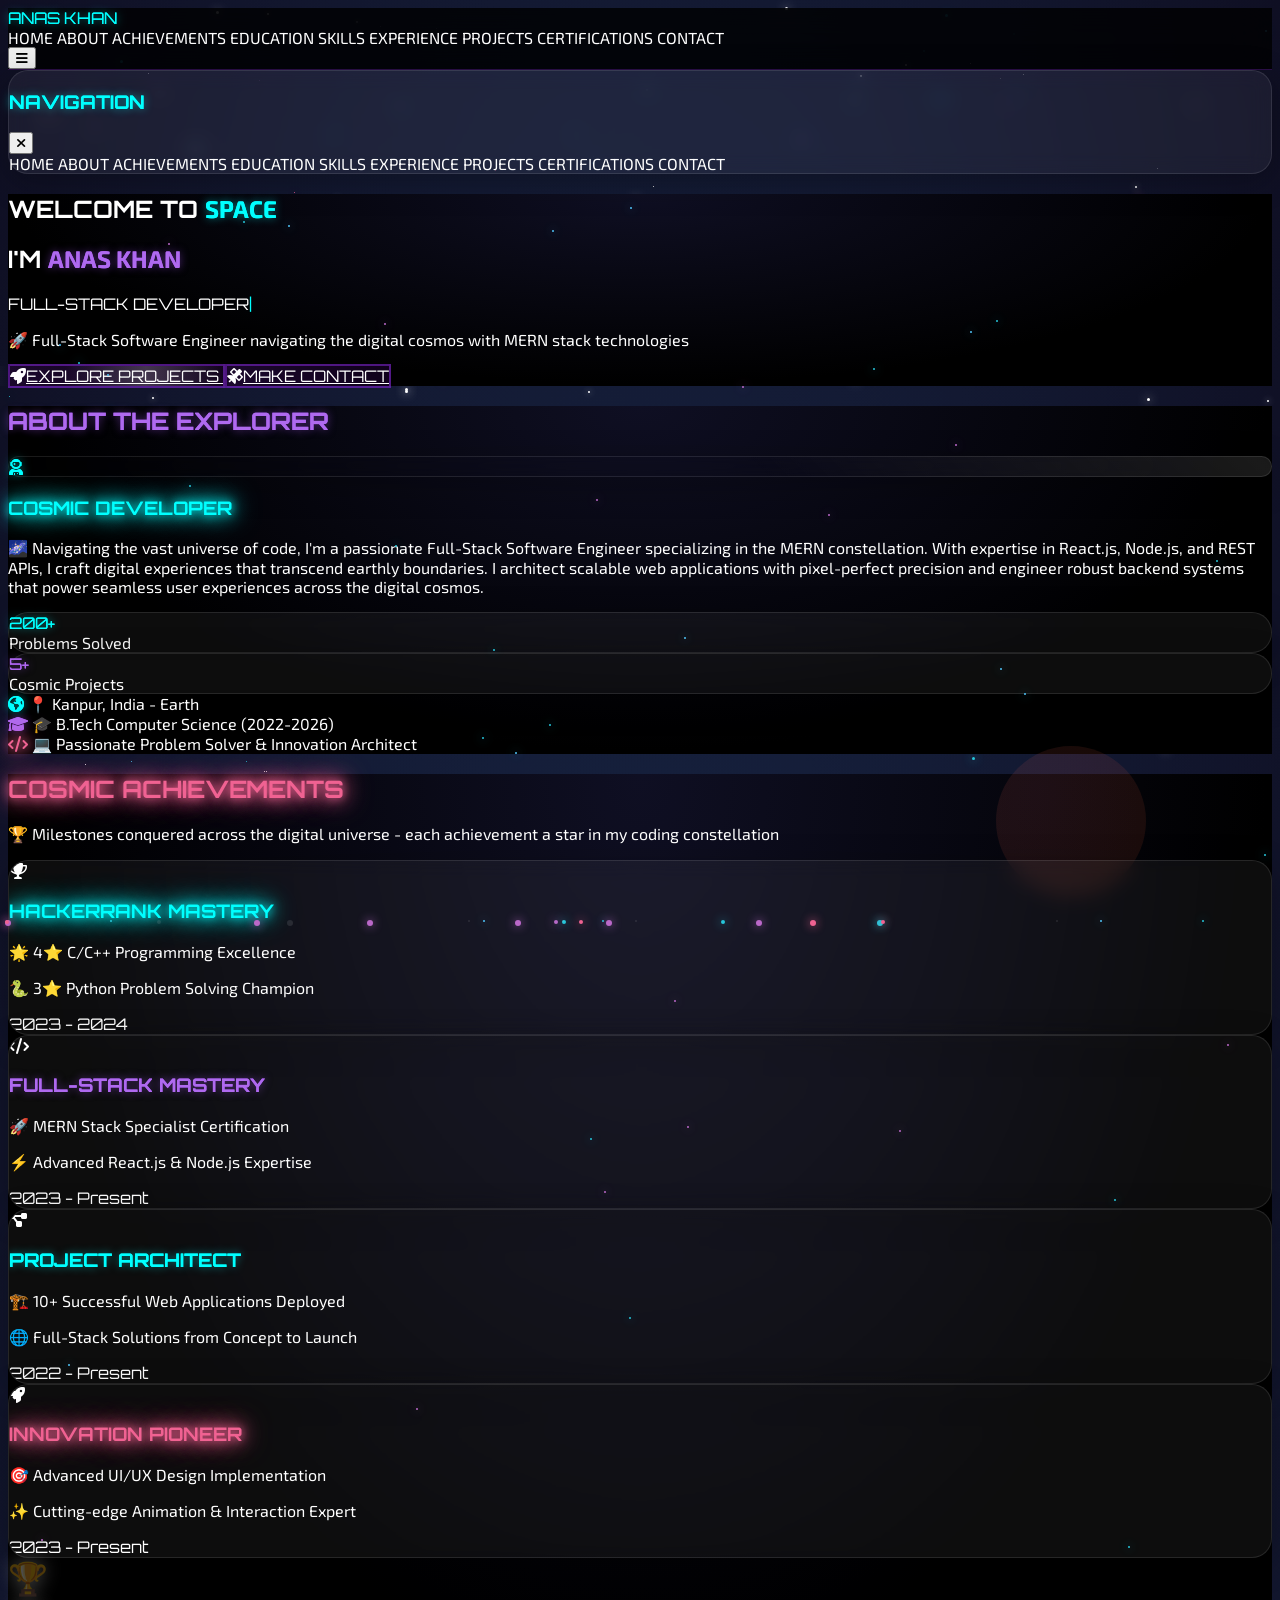
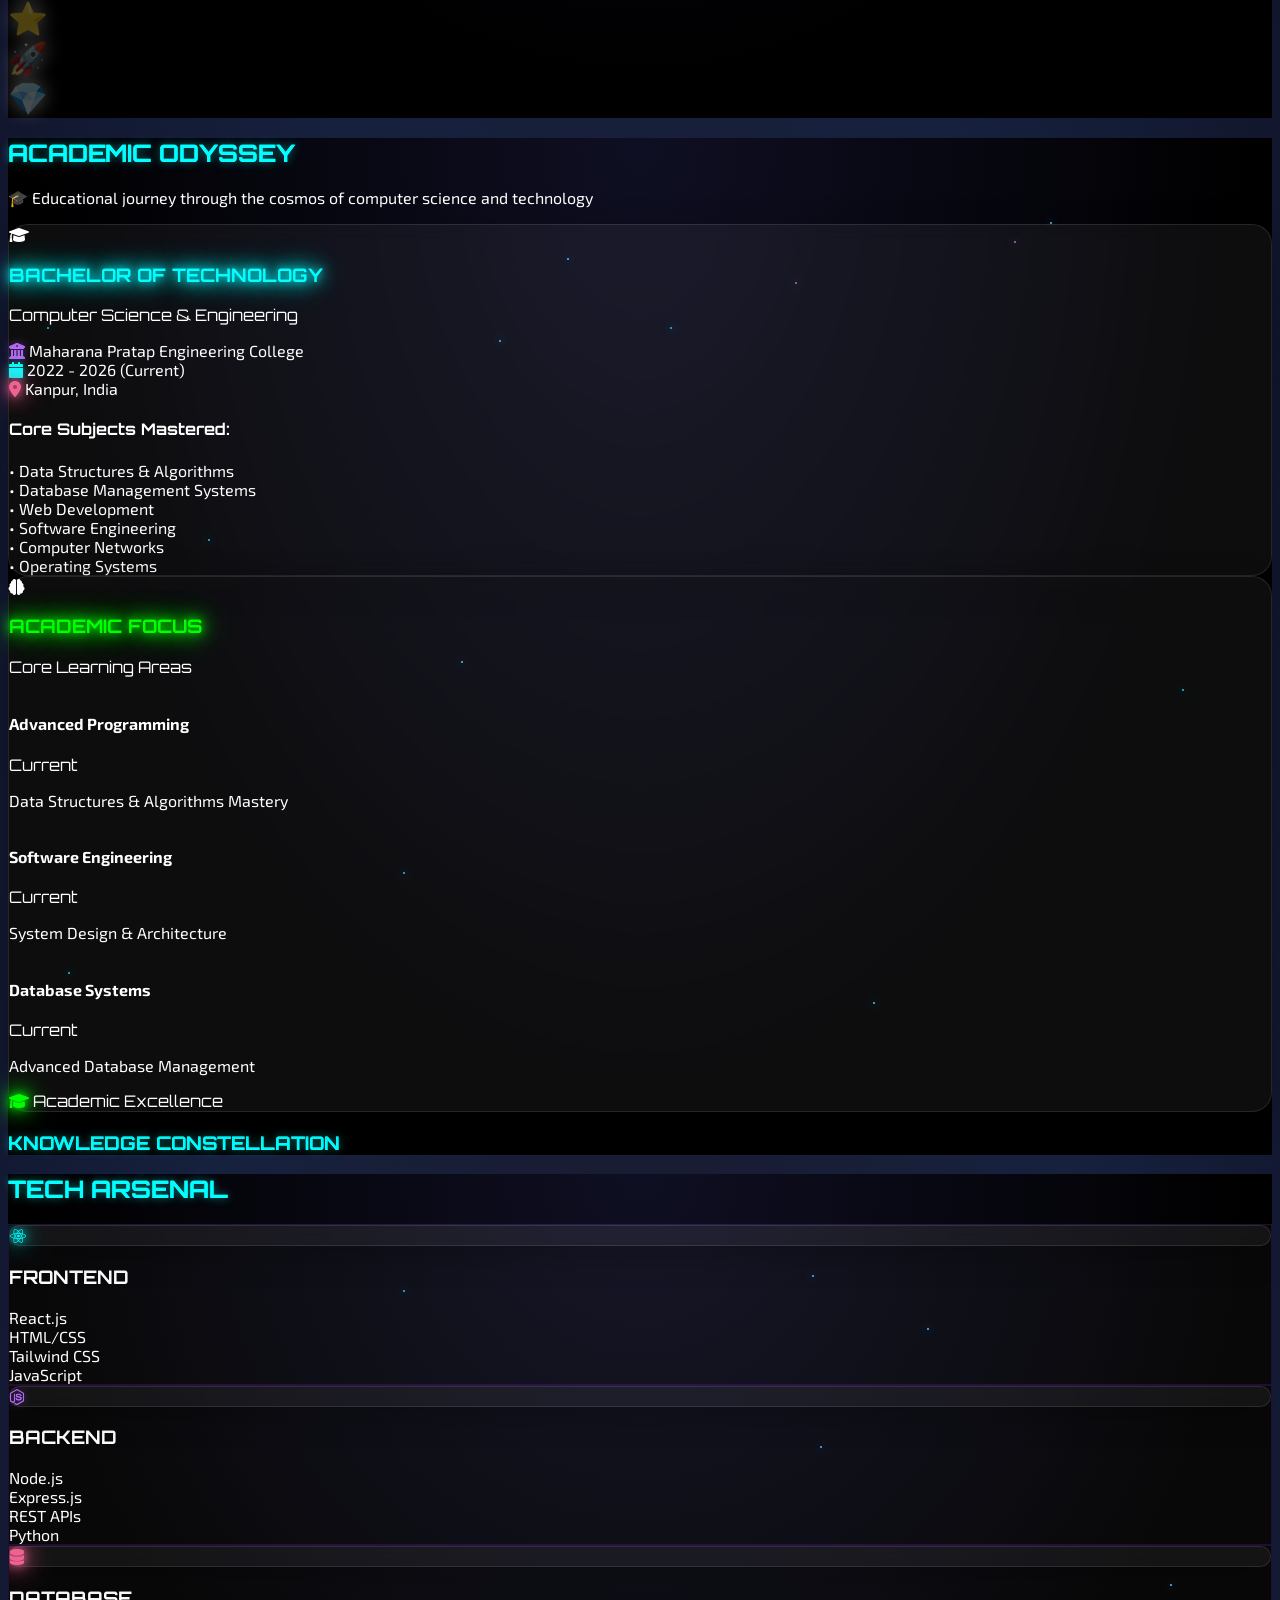
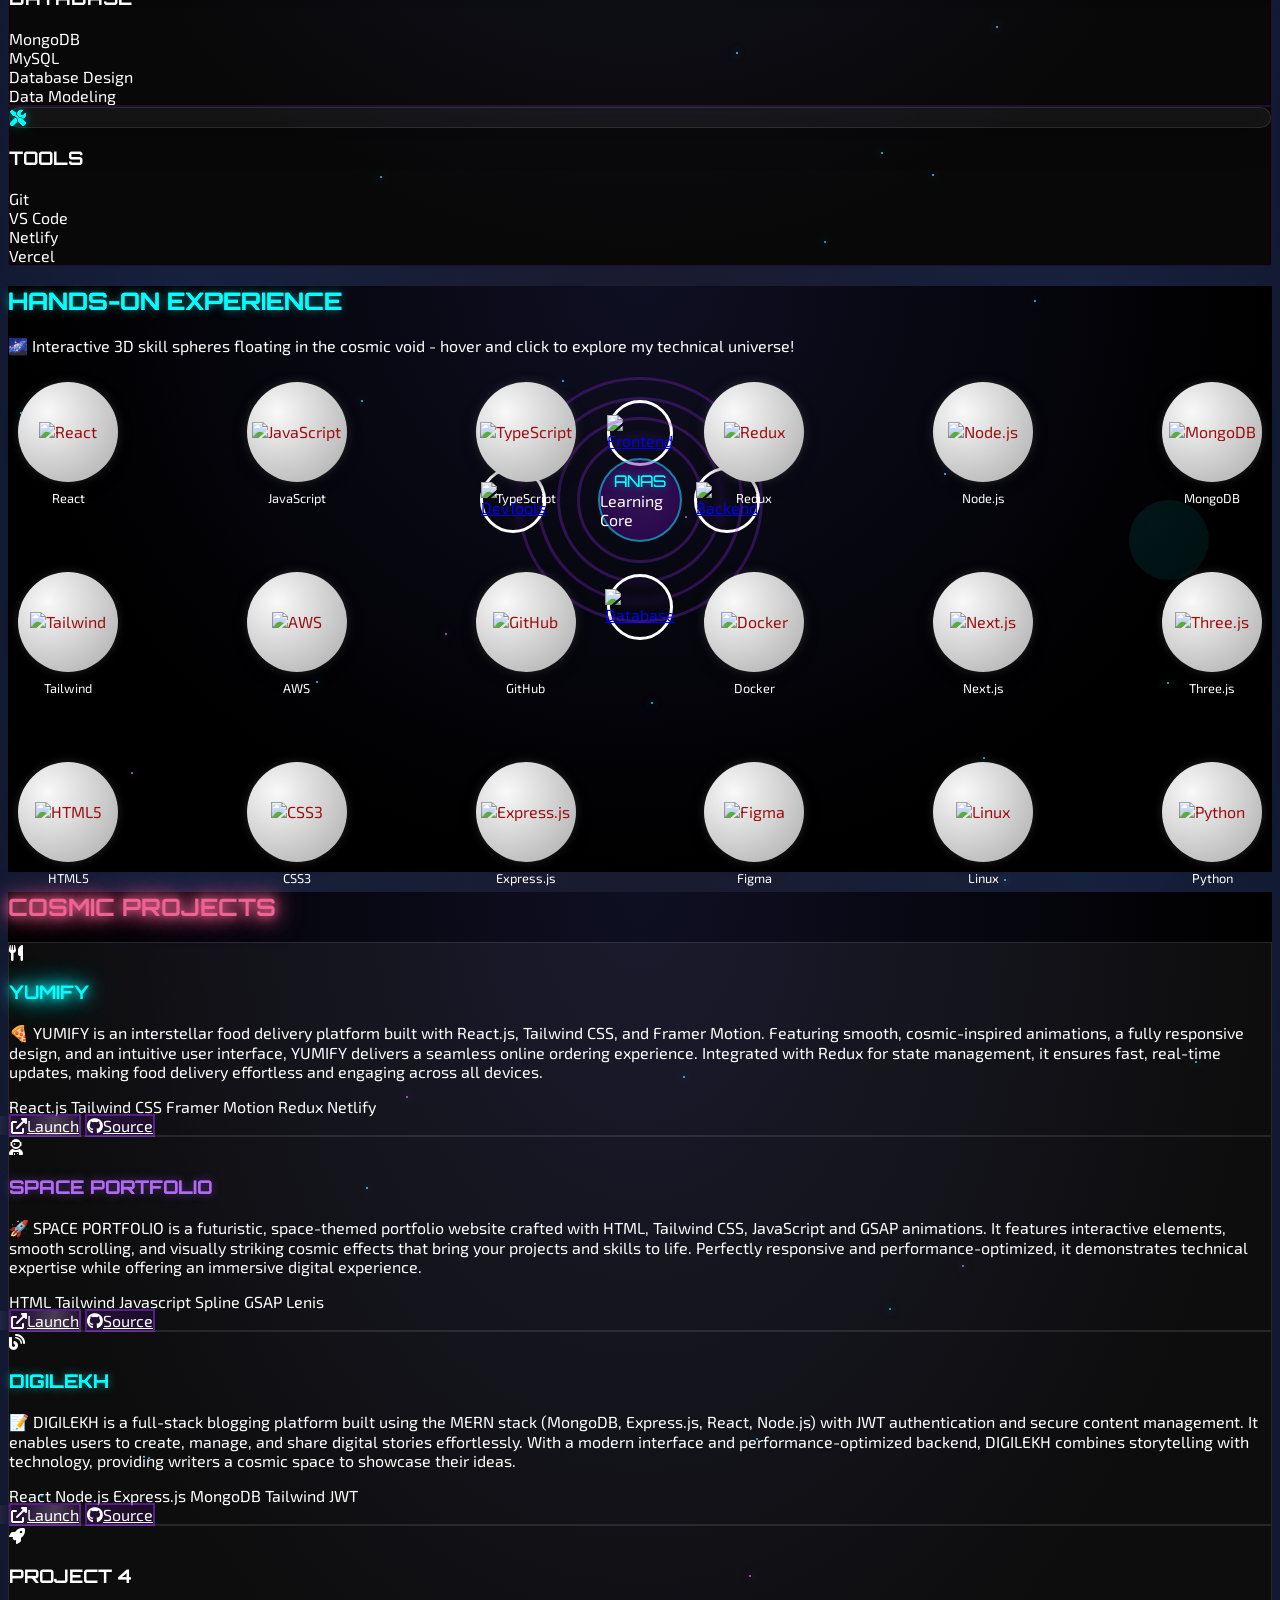
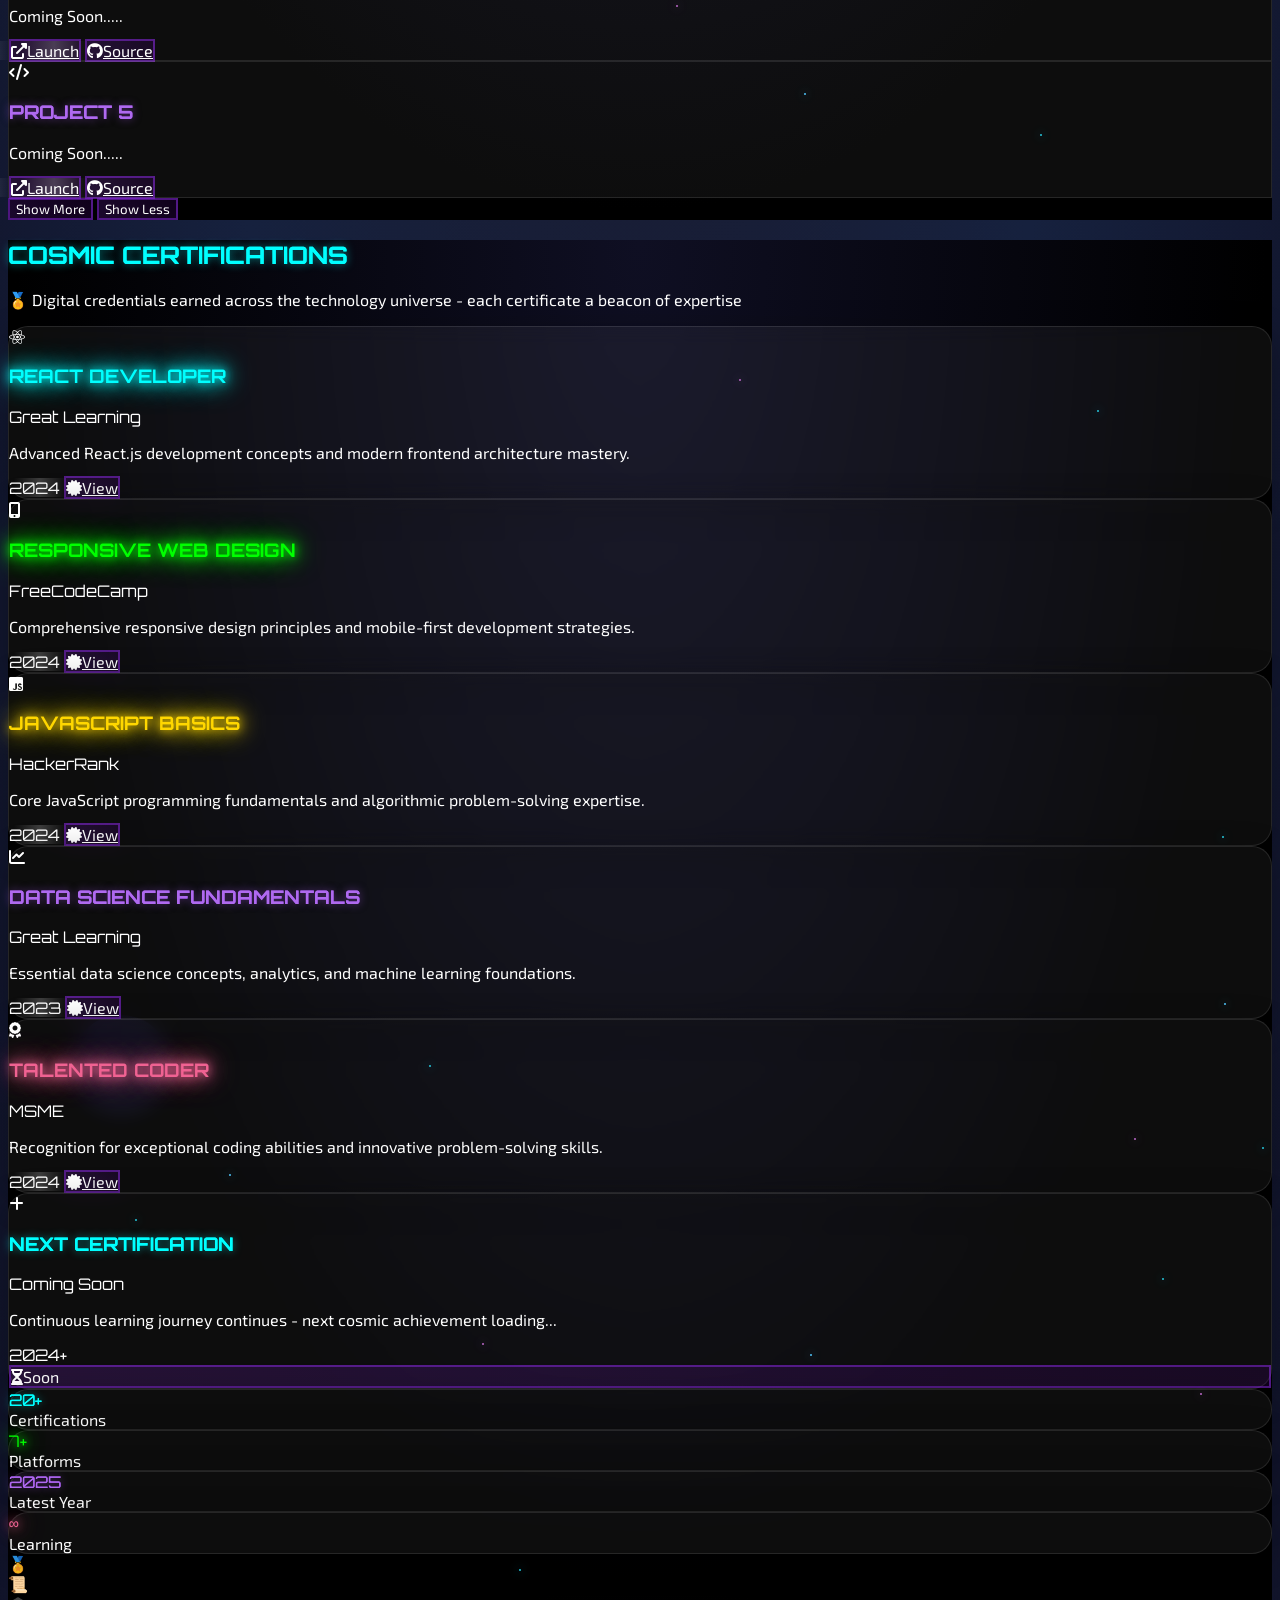
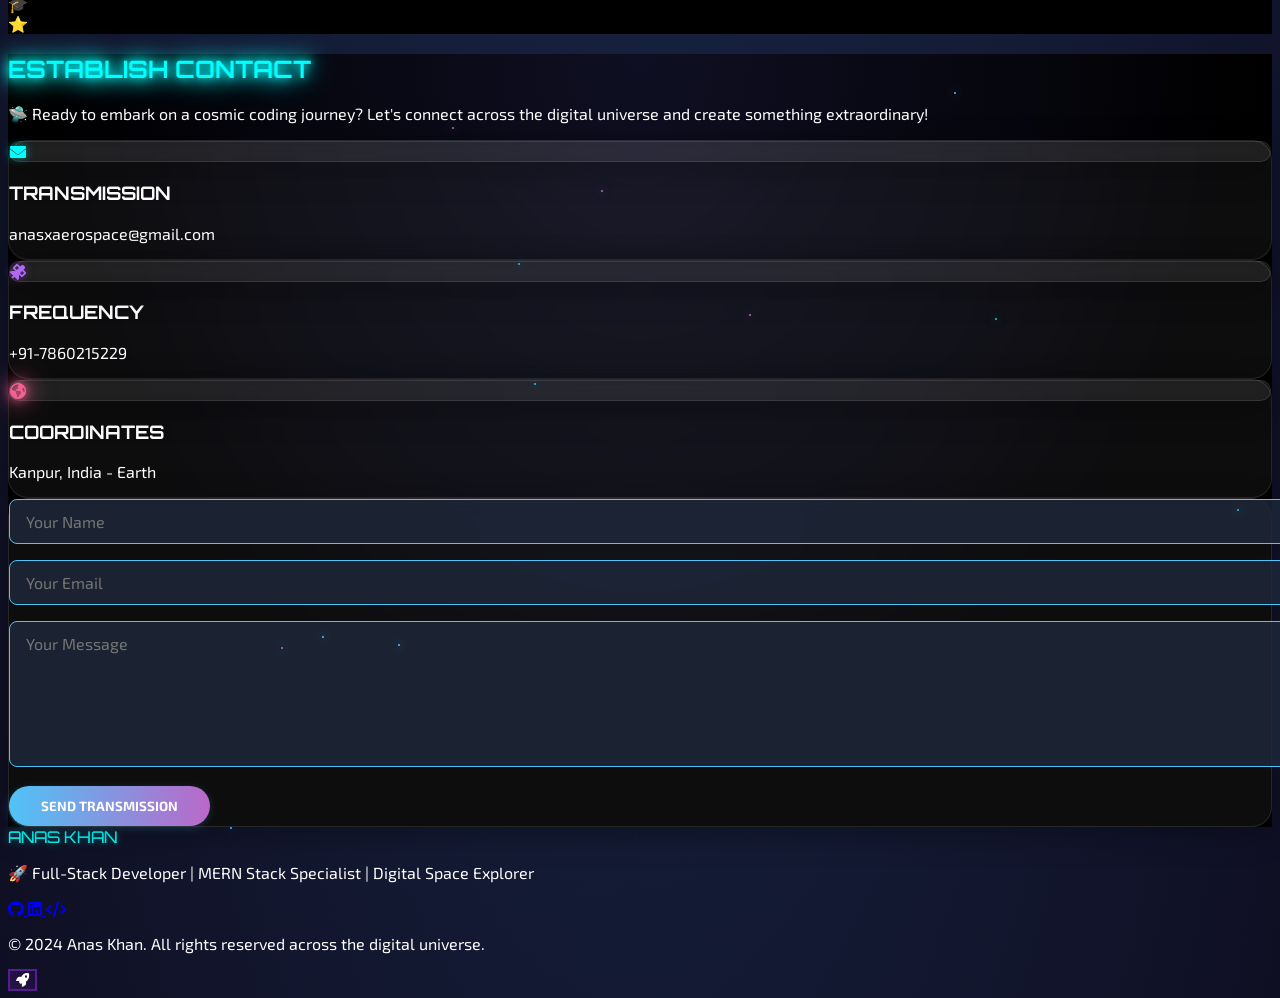
==== commit 49022dd7: "Updated portfolio links" ====
--- a/index.html
+++ b/index.html
@@ -573,8 +573,8 @@
                         <span class="px-3 py-1 bg-green-900 bg-opacity-50 text-green-300 rounded-full text-sm border border-cyan-500 border-opacity-30">Lenis</span>
                     </div>
                     <div class="flex space-x-4">
-                        <a href="#" class="cosmic-btn px-4 py-2 rounded-lg transition-all transform hover:scale-110 magnetic"><i class="fas fa-external-link-alt mr-2"></i>Launch</a>
-                        <a href="#" class="cosmic-btn px-4 py-2 rounded-lg transition-all transform hover:scale-110 magnetic"><i class="fab fa-github mr-2"></i>Source</a>
+                        <a href="https://anaskhan78602.github.io/PORTFOLIO-SPACE-EDITION/" class="cosmic-btn px-4 py-2 rounded-lg transition-all transform hover:scale-110 magnetic"><i class="fas fa-external-link-alt mr-2"></i>Launch</a>
+                        <a href="https://github.com/Anaskhan78602/PORTFOLIO-SPACE-EDITION" class="cosmic-btn px-4 py-2 rounded-lg transition-all transform hover:scale-110 magnetic"><i class="fab fa-github mr-2"></i>Source</a>
                     </div>
                 </div>
             </div>
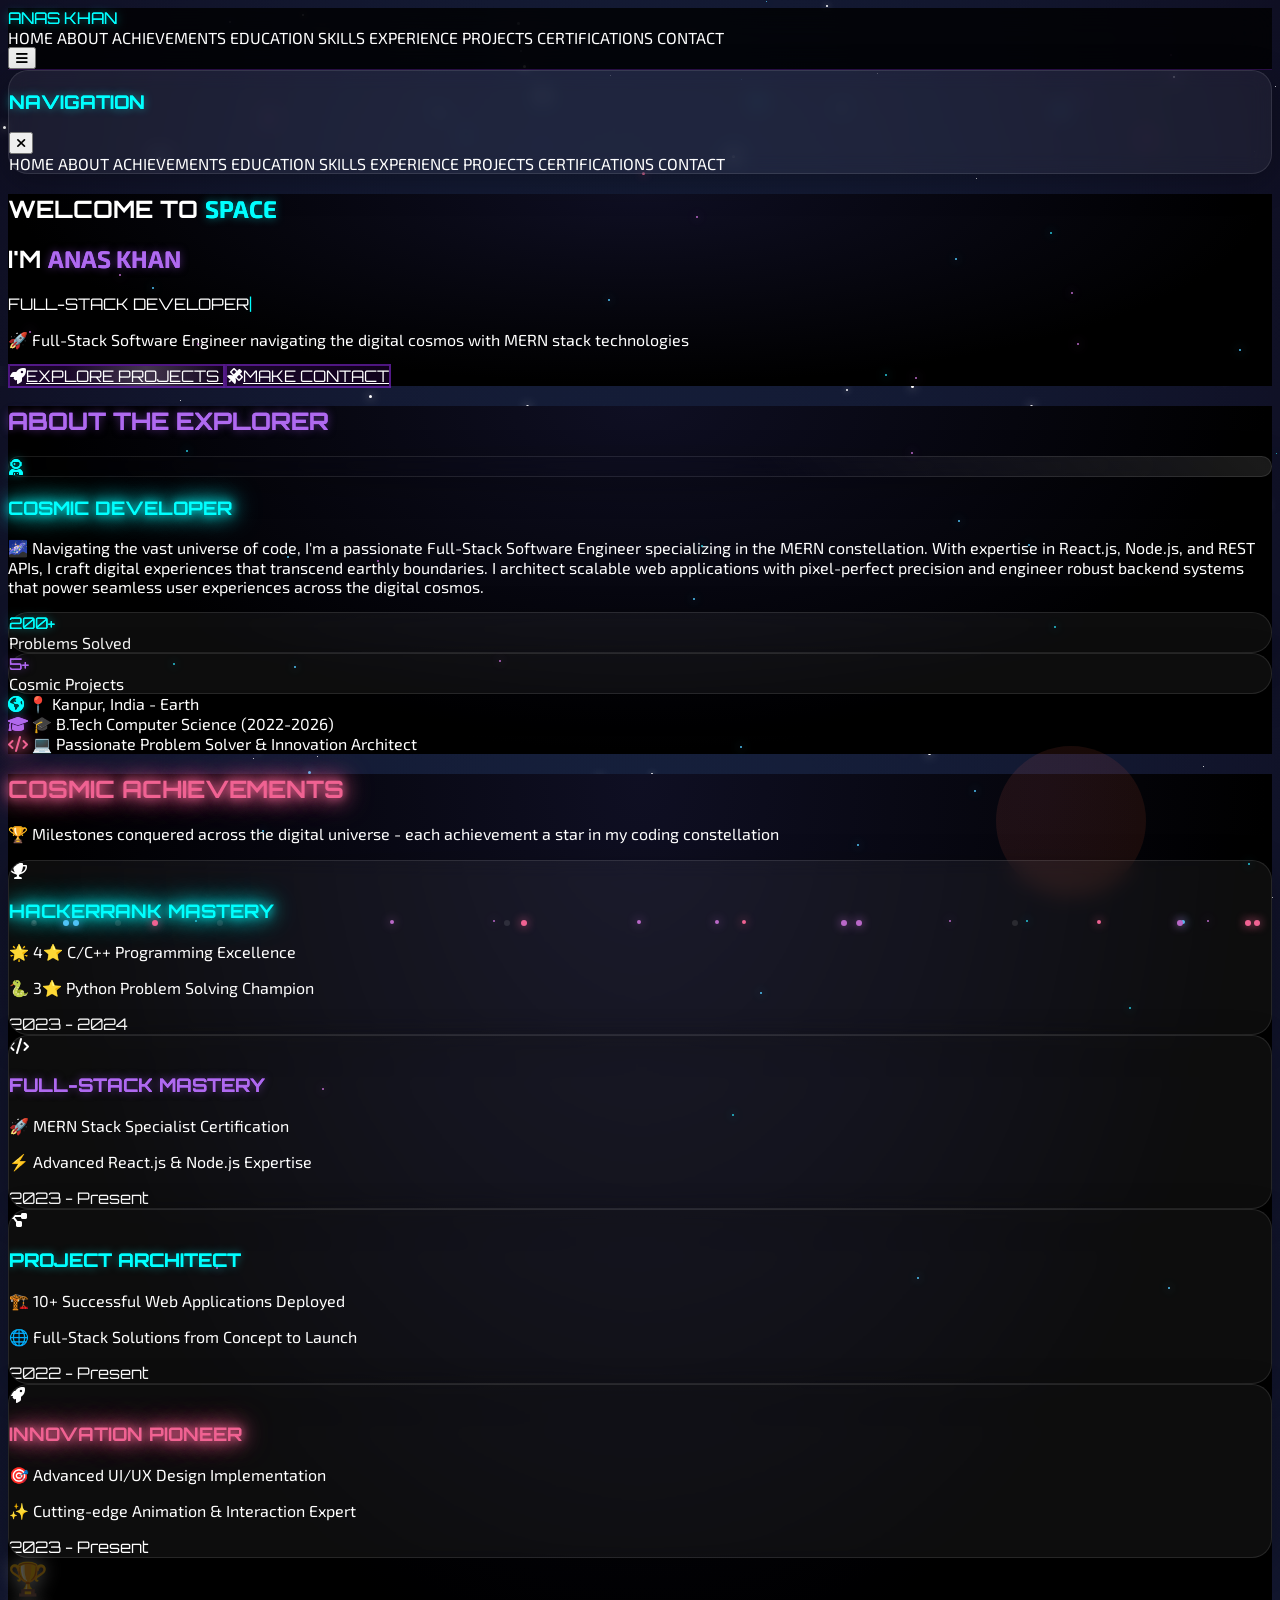
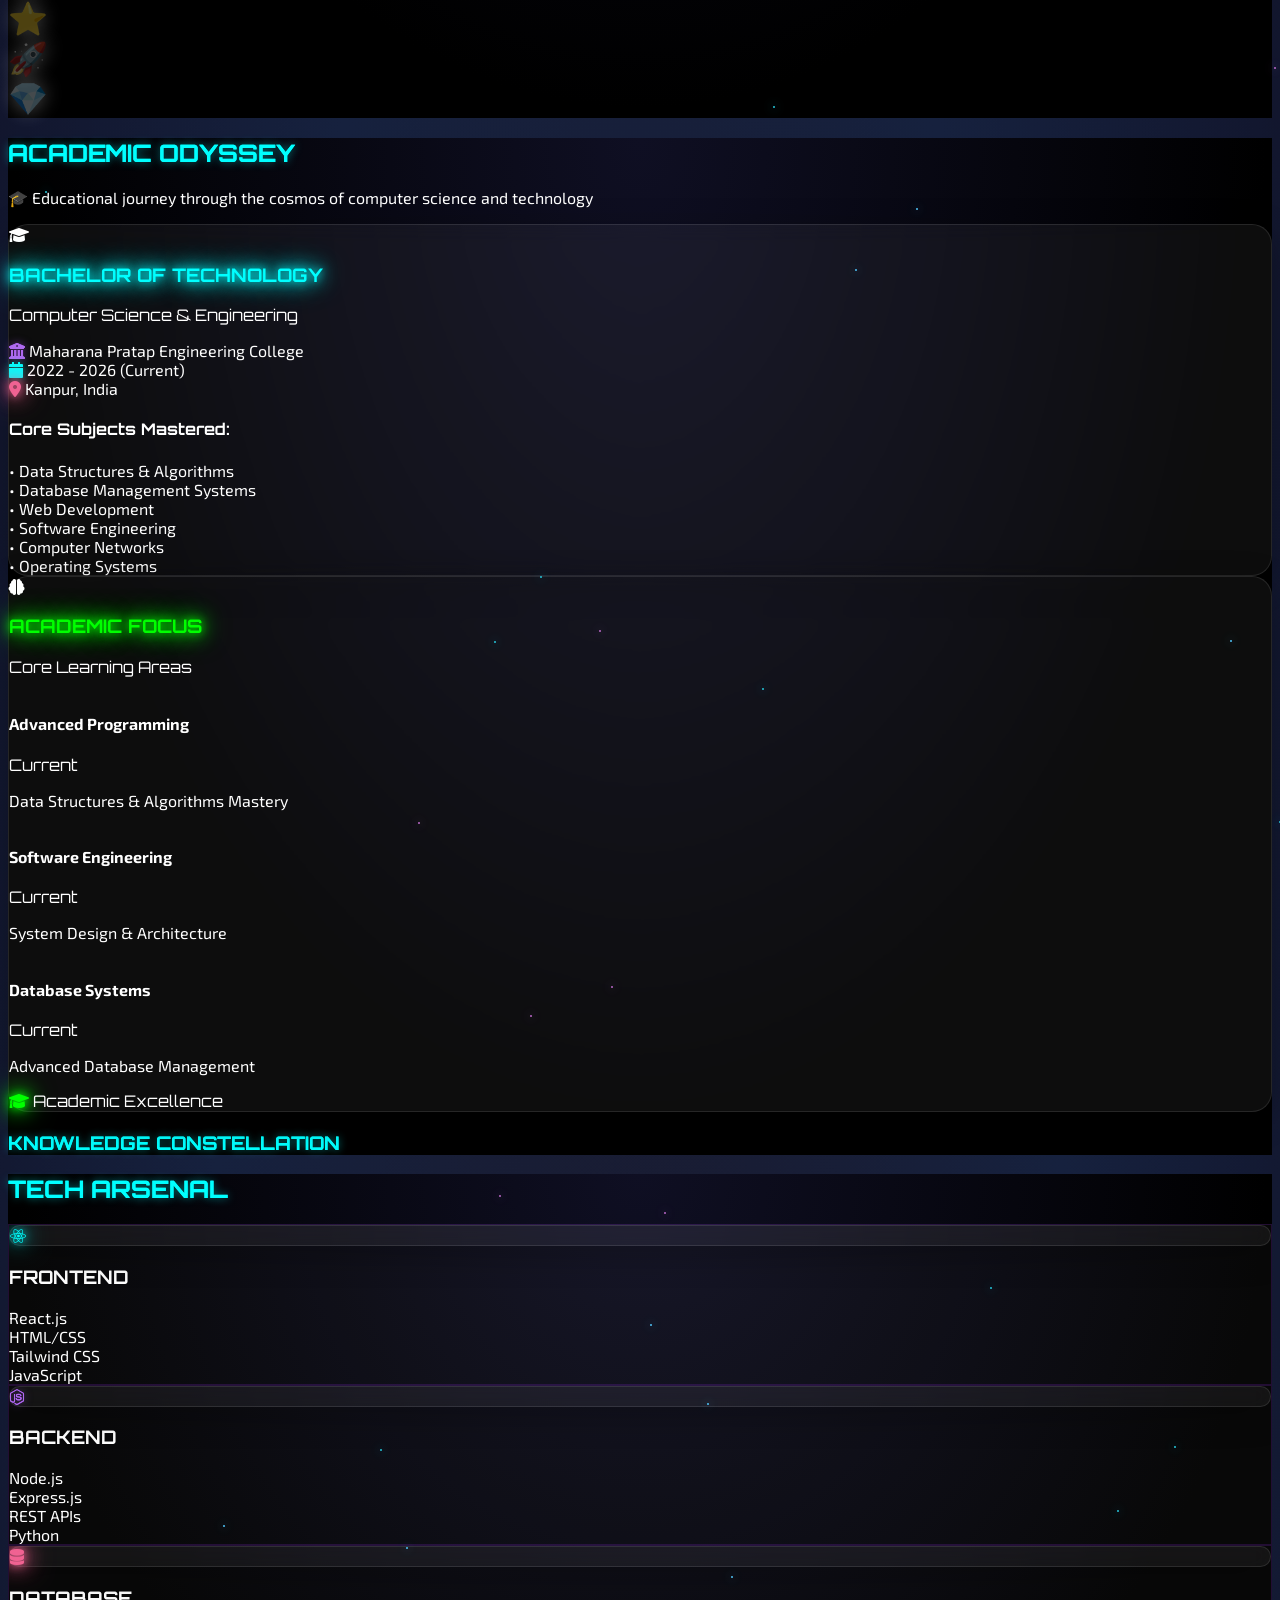
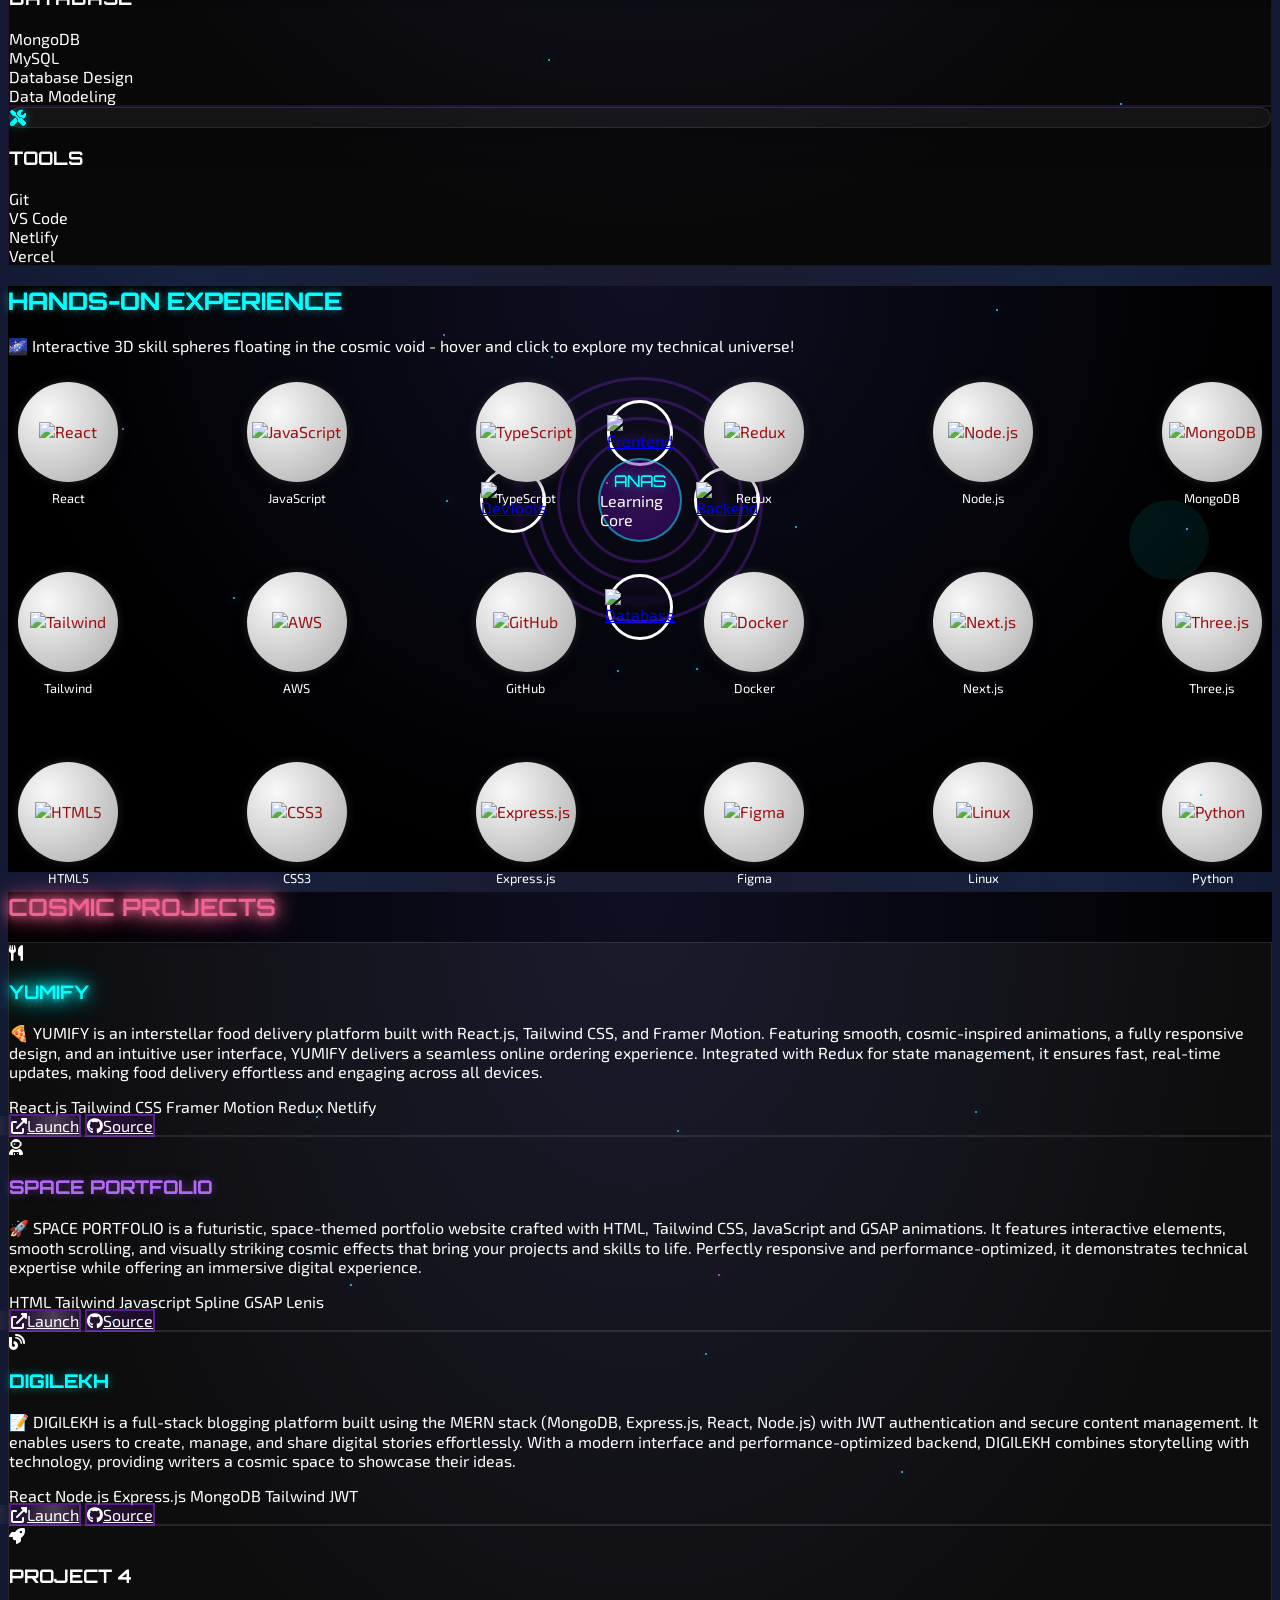
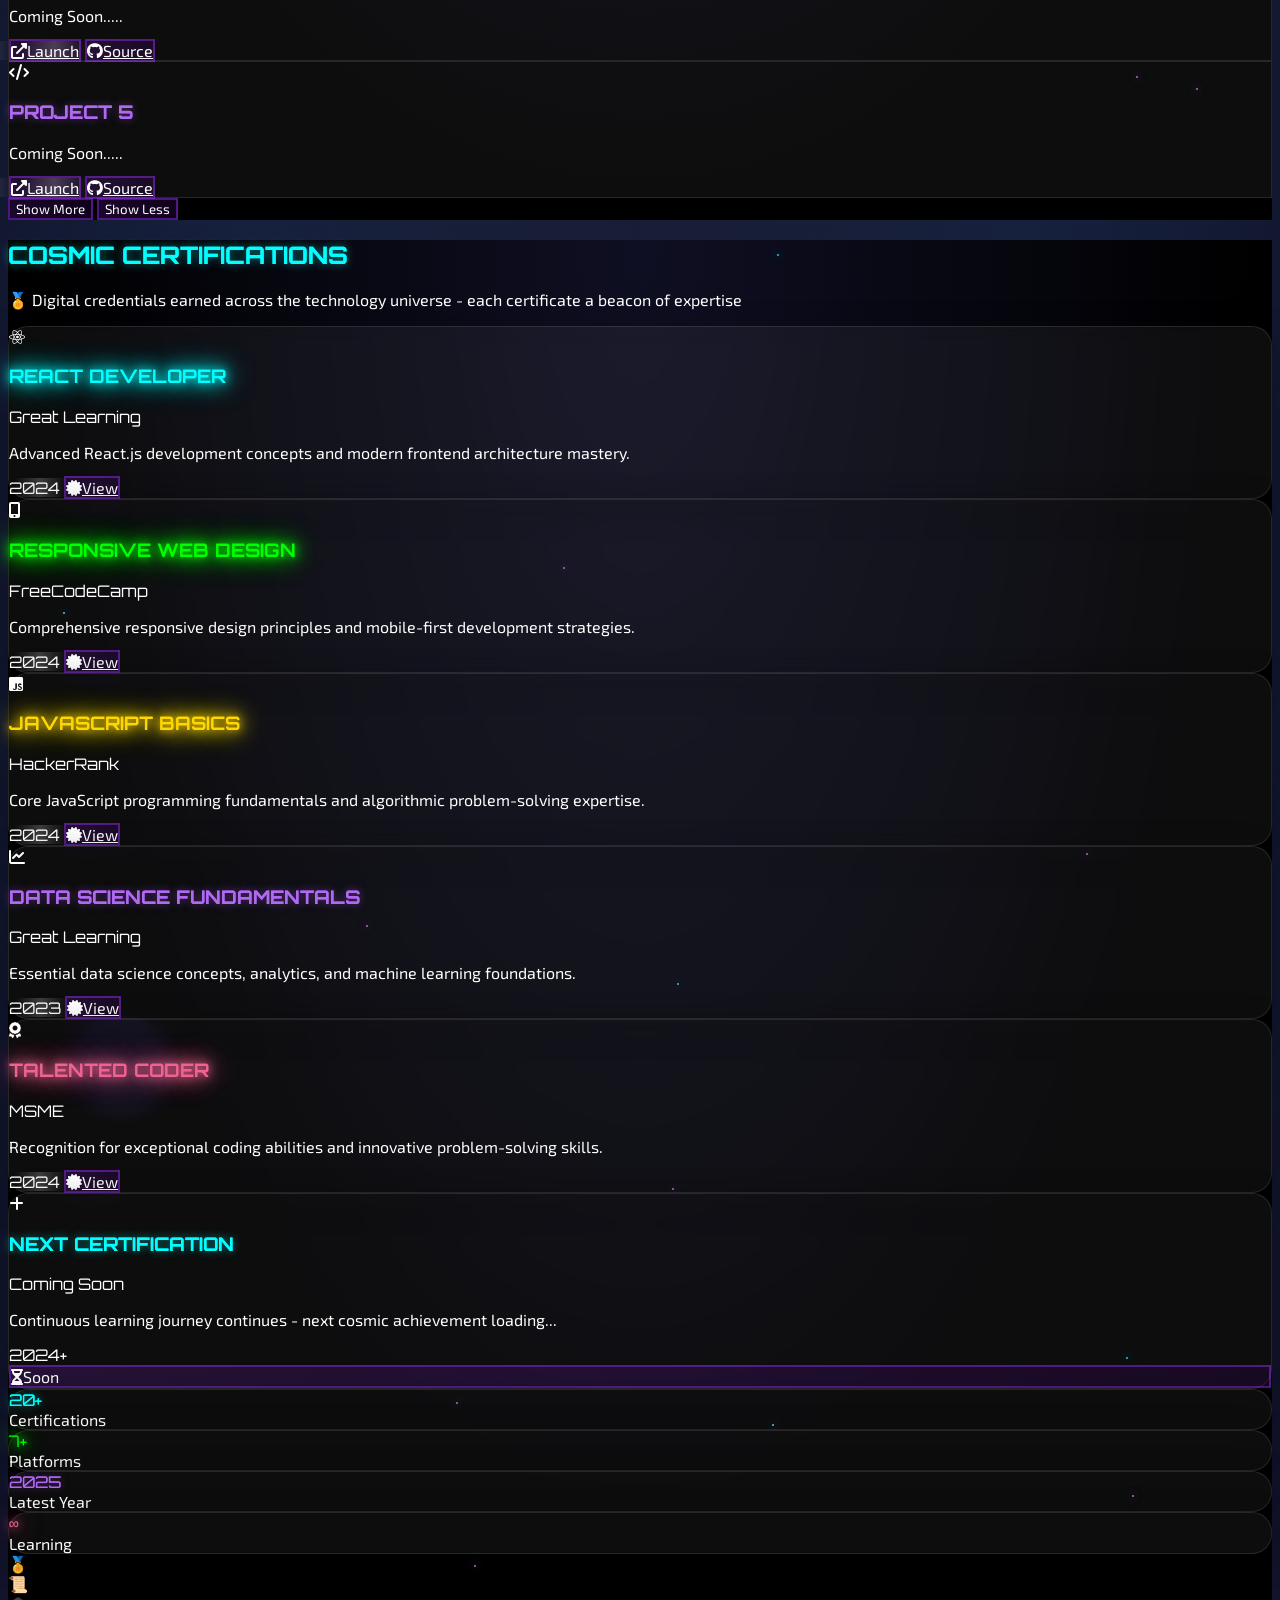
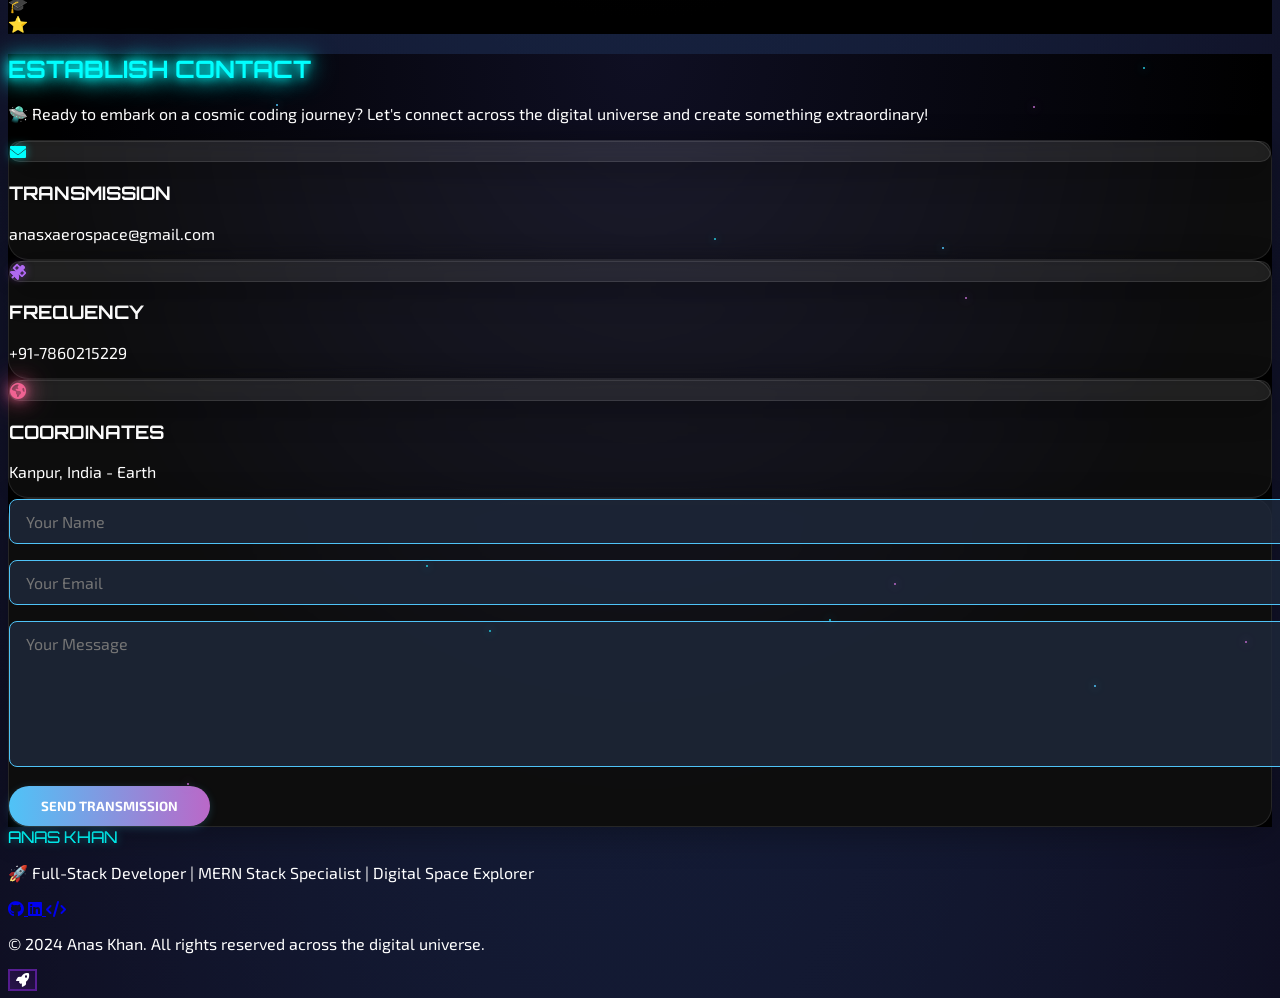
==== commit 1d525f64: "Updated portfolio link" ====
--- a/index.html
+++ b/index.html
@@ -574,7 +574,7 @@
                     </div>
                     <div class="flex space-x-4">
                         <a href="https://anaskhan78602.github.io/PORTFOLIO-SPACE-EDITION/" class="cosmic-btn px-4 py-2 rounded-lg transition-all transform hover:scale-110 magnetic"><i class="fas fa-external-link-alt mr-2"></i>Launch</a>
-                        <a href="https://github.com/Anaskhan78602/PORTFOLIO-SPACE-EDITION" class="cosmic-btn px-4 py-2 rounded-lg transition-all transform hover:scale-110 magnetic"><i class="fab fa-github mr-2"></i>Source</a>
+                        <a href="https://github.com/Anaskhan78602/PORTFOLIO-SPACE-EDITION/" class="cosmic-btn px-4 py-2 rounded-lg transition-all transform hover:scale-110 magnetic"><i class="fab fa-github mr-2"></i>Source</a>
                     </div>
                 </div>
             </div>
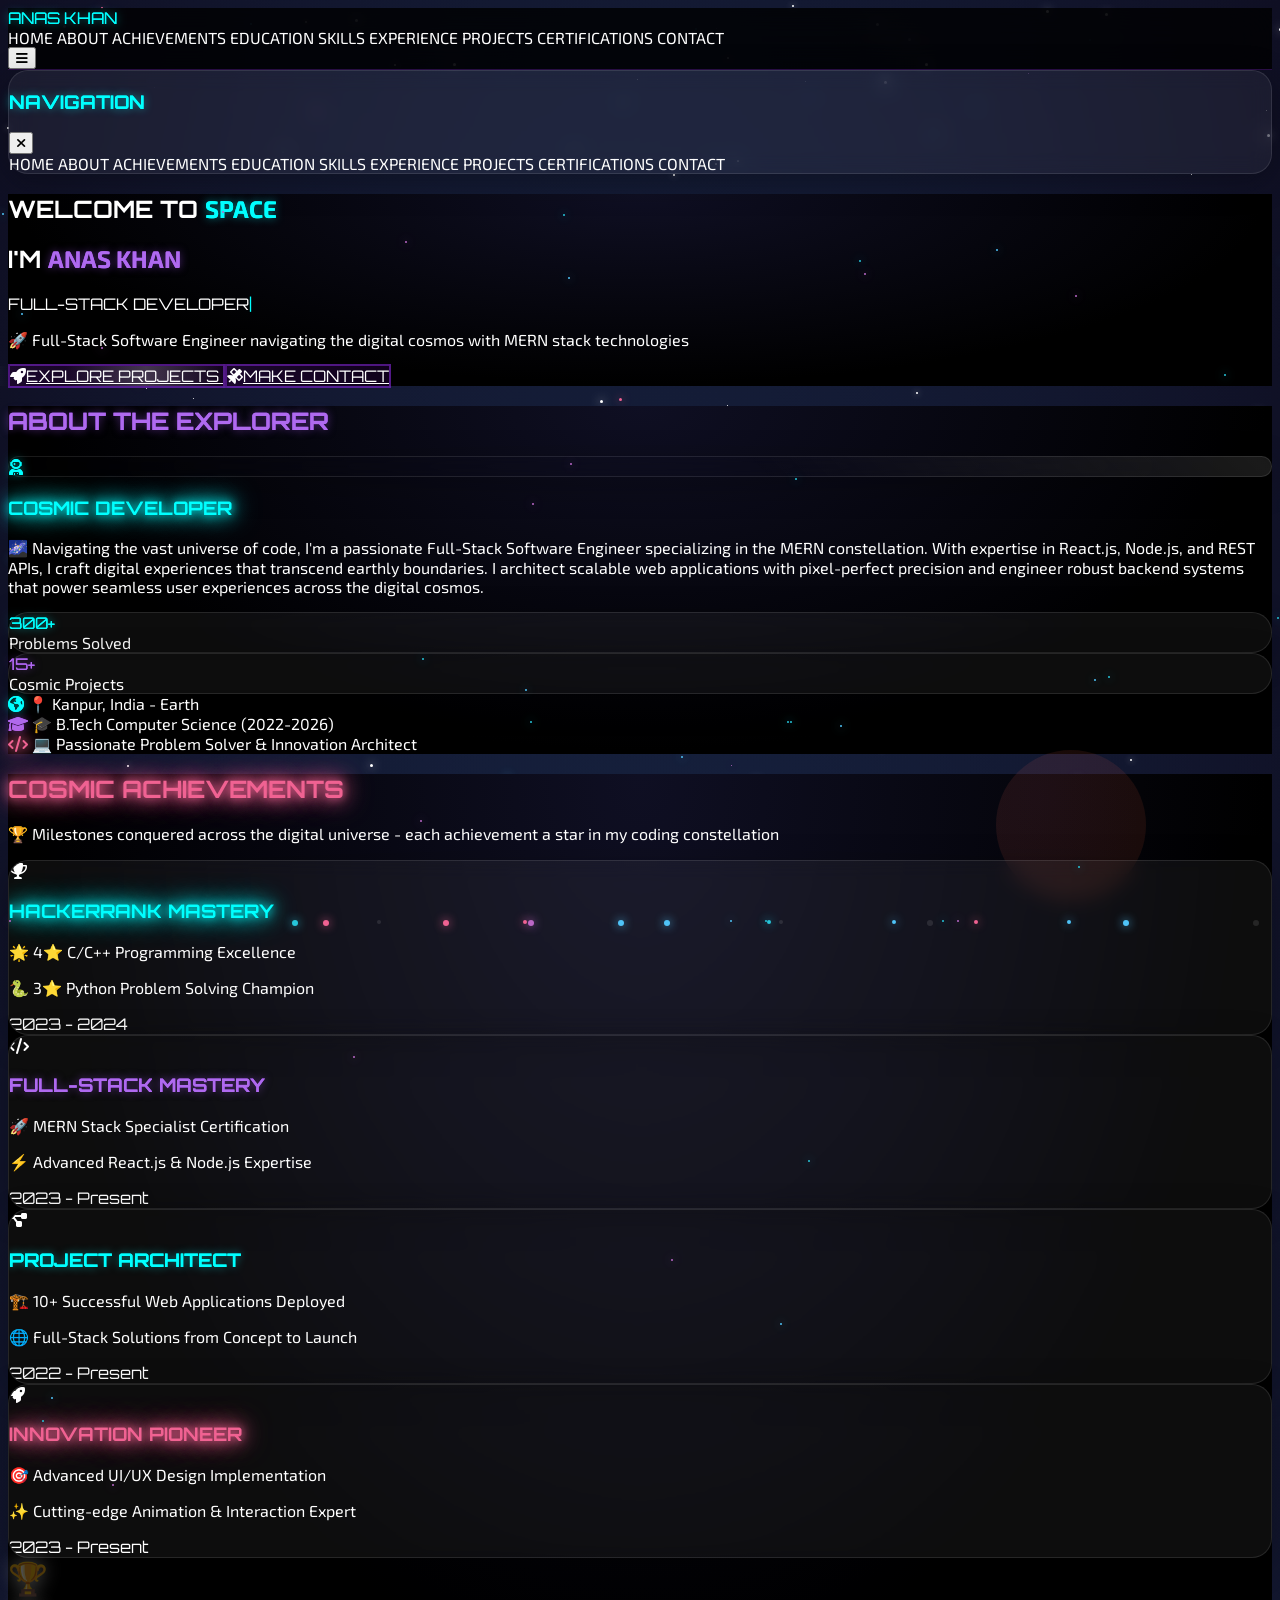
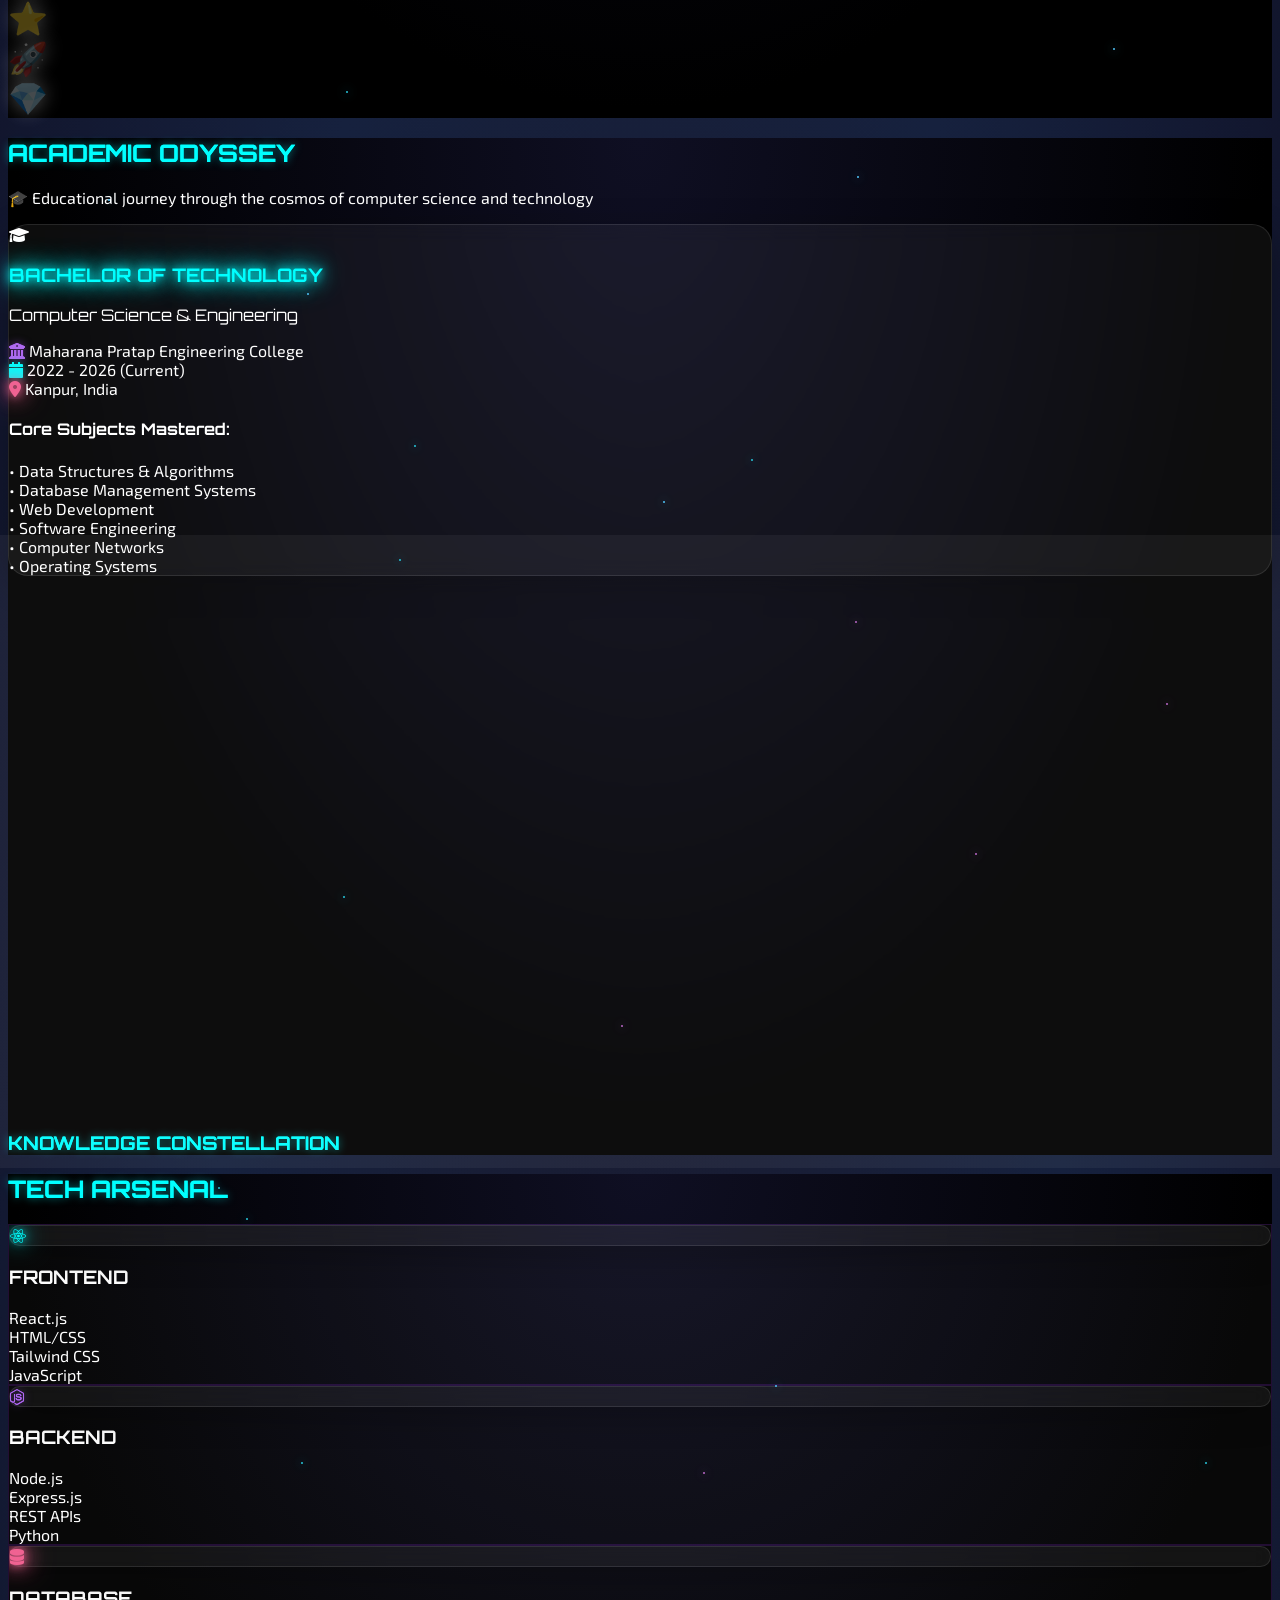
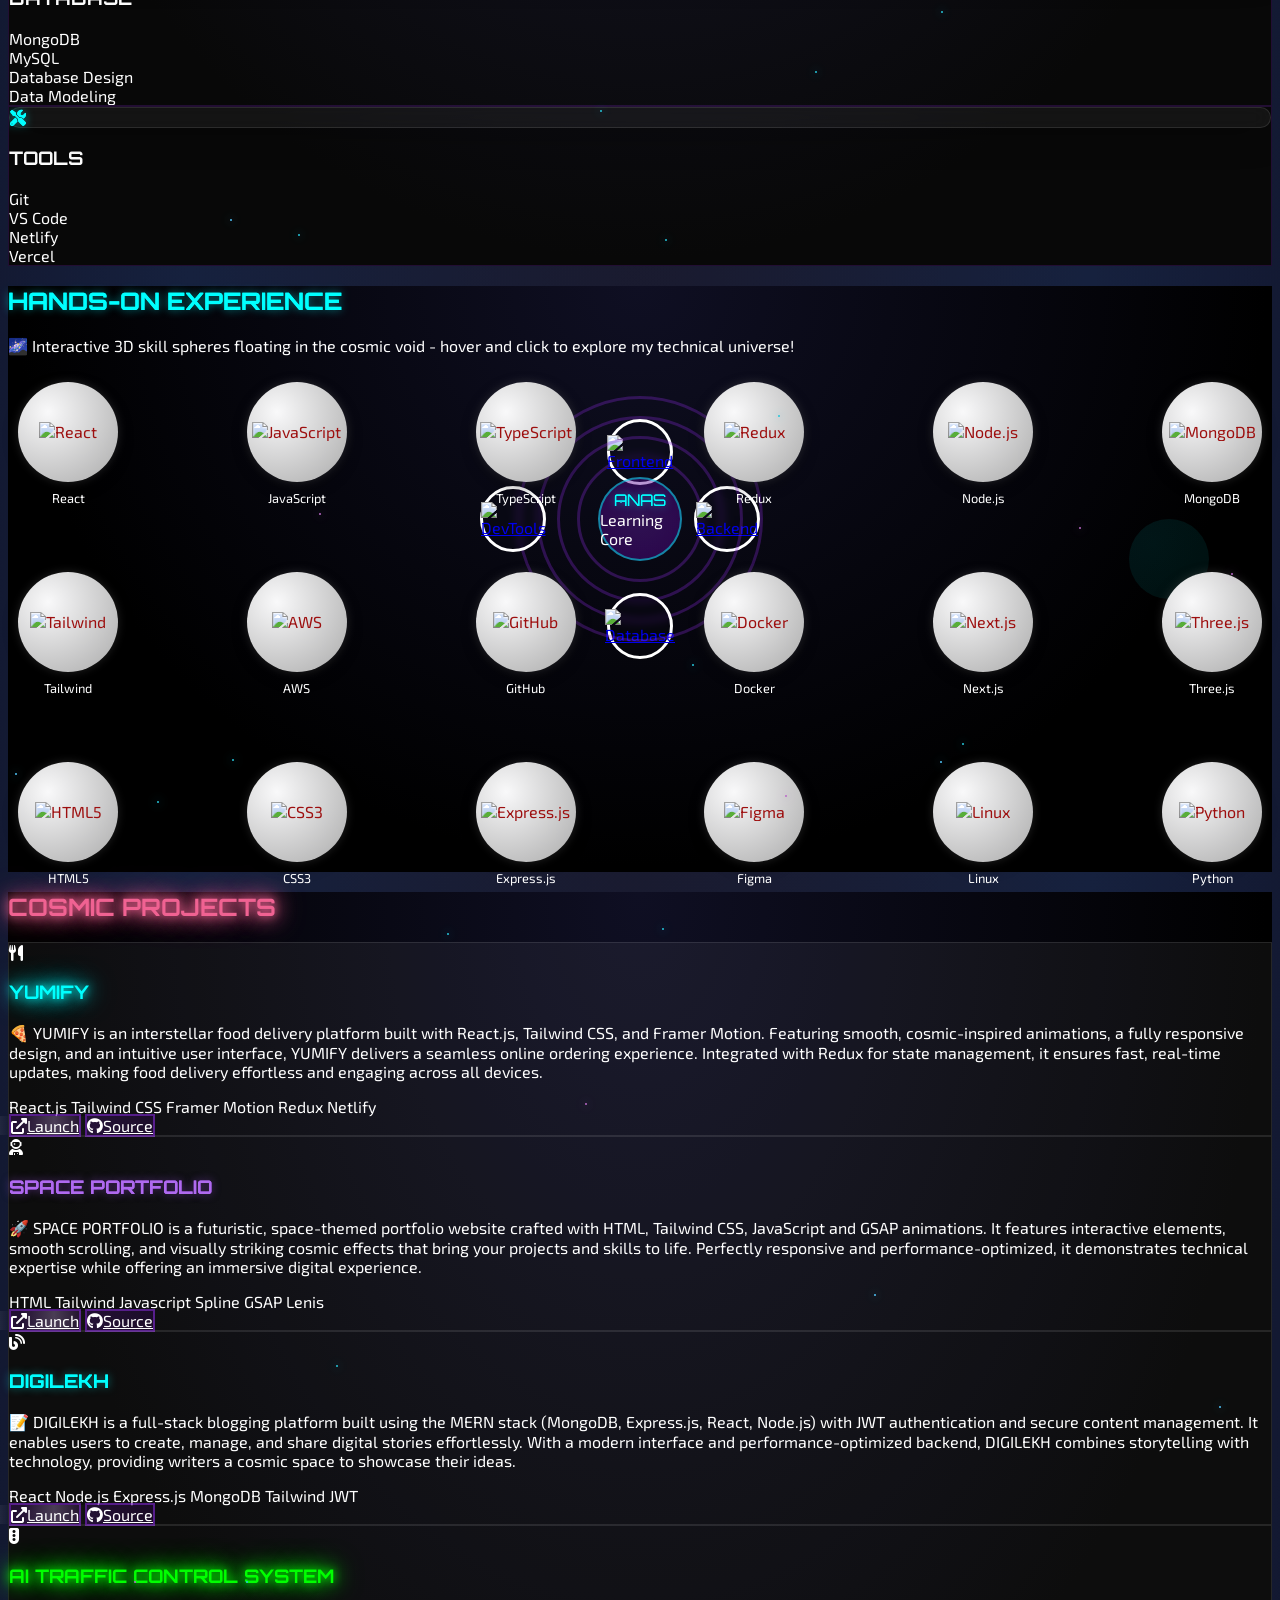
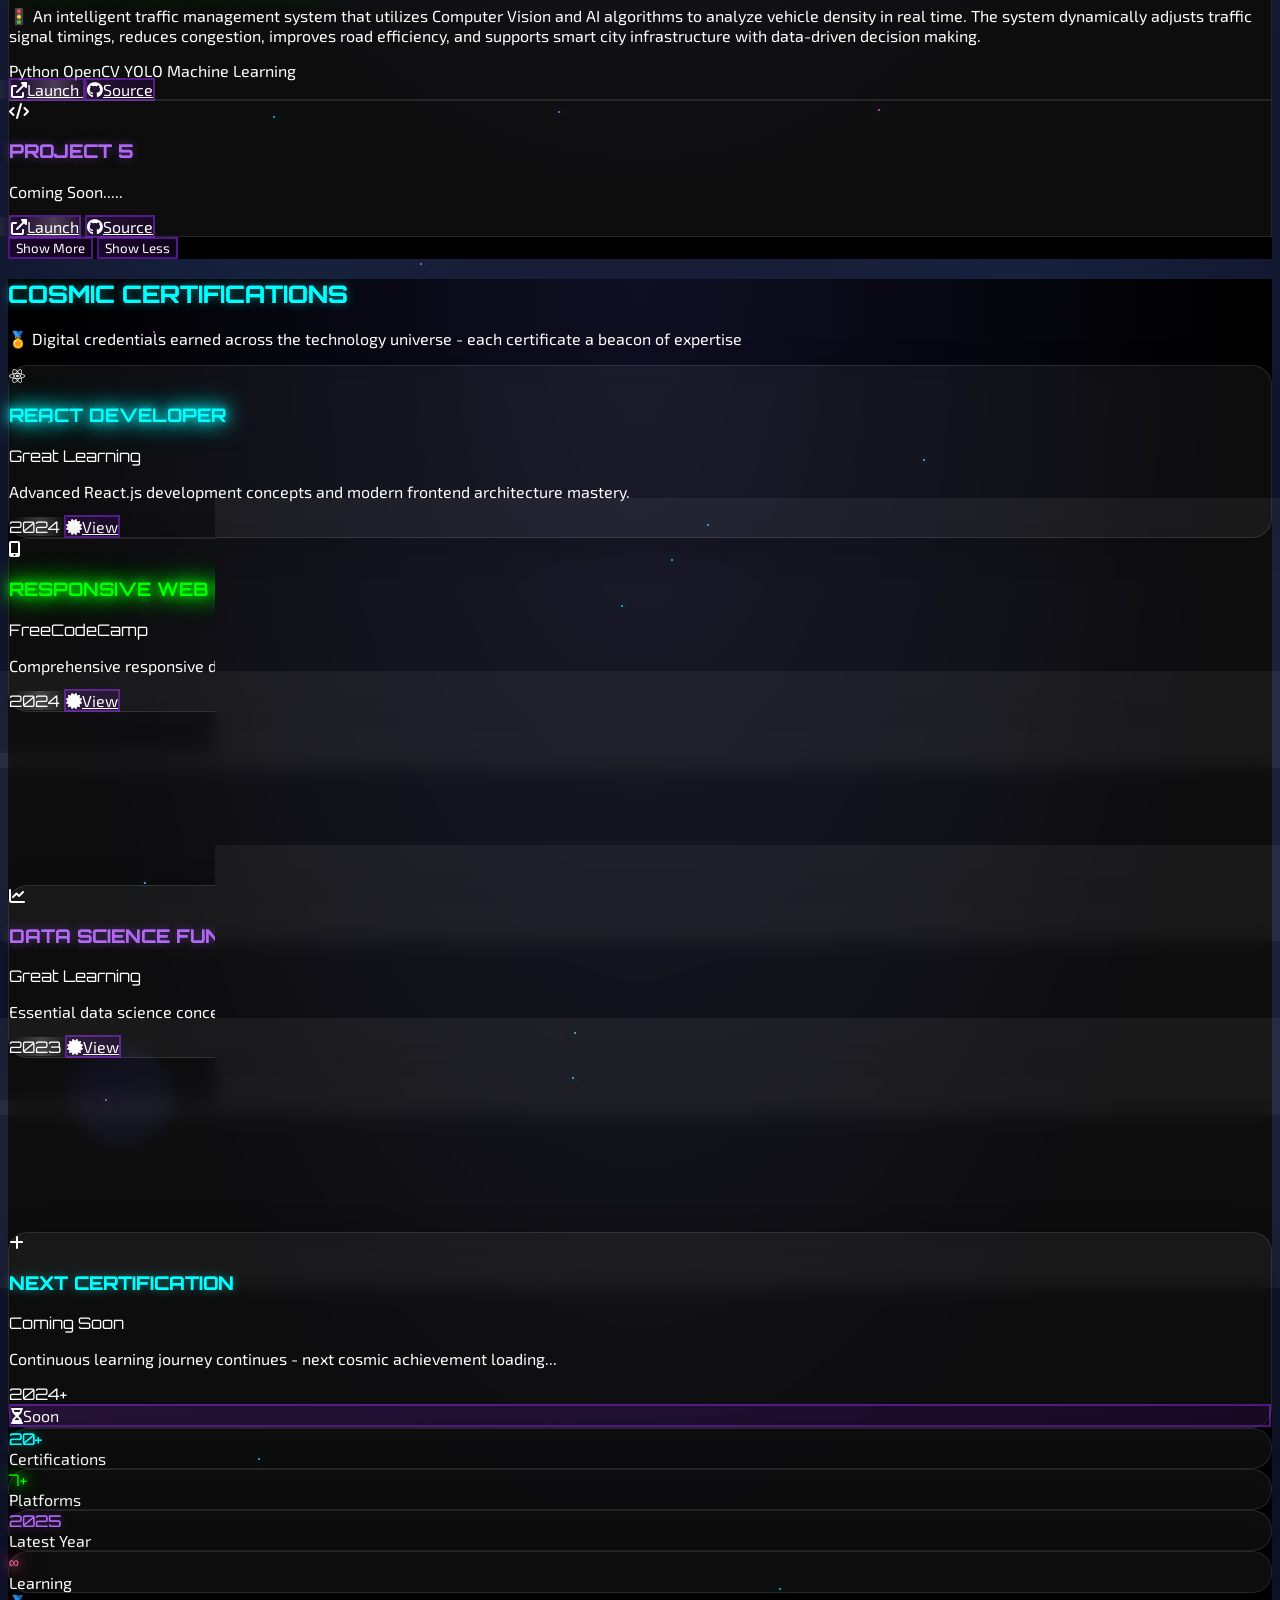
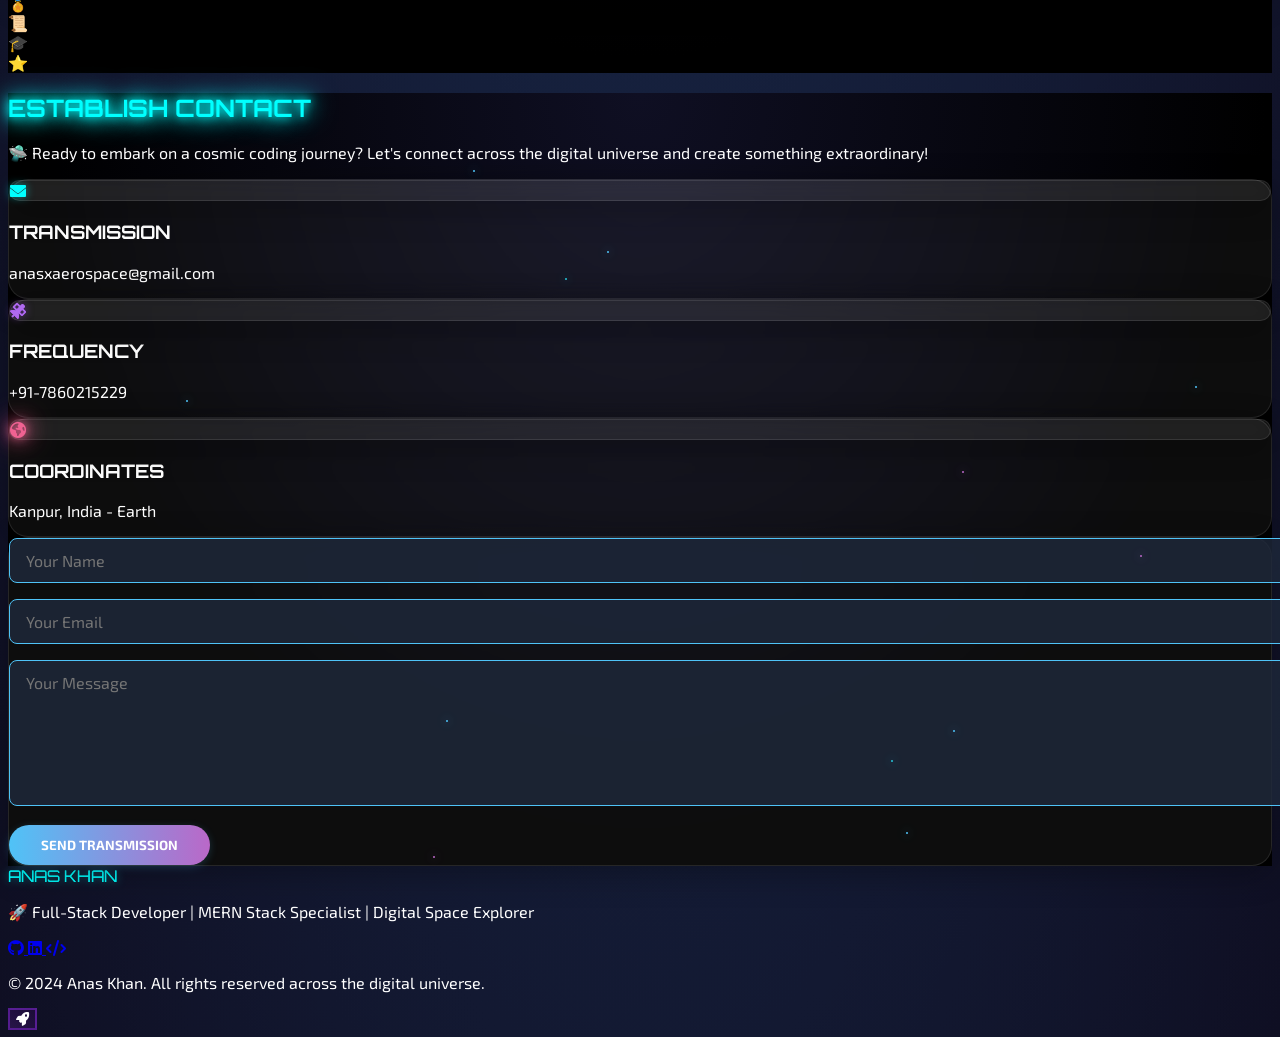
==== commit 1e9d94e4: "Updated portfolio projects section with latest AI and full-stack projects" ====
--- a/index.html
+++ b/index.html
@@ -134,11 +134,11 @@
                     
                     <div class="grid grid-cols-2 gap-6">
                         <div class="space-card p-6 text-center hover:cosmic-glow transition-all duration-500 reveal-scale stagger-4">
-                            <div class="text-3xl font-bold neon-cyan space-font pulse-cosmic counter" data-target="200">200+</div>
+                            <div class="text-3xl font-bold neon-cyan space-font pulse-cosmic counter" data-target="200">300+</div>
                             <div class="text-gray-300">Problems Solved</div>
                         </div>
                         <div class="space-card p-6 text-center hover:cosmic-glow transition-all duration-500 reveal-scale stagger-5">
-                            <div class="text-3xl font-bold neon-purple space-font pulse-cosmic counter" data-target="3">5+</div>
+                            <div class="text-3xl font-bold neon-purple space-font pulse-cosmic counter" data-target="3">15+</div>
                             <div class="text-gray-300">Cosmic Projects</div>
                         </div>
                     </div>
@@ -604,20 +604,36 @@
             </div>
 
             <!-- Hidden Projects (Initially Hidden) -->
-            <div class="more-projects hidden project-card rounded-2xl overflow-hidden shadow-lg reveal-scale stagger-4">
-                <div class="h-48 bg-gradient-to-br from-red-600 to-pink-700 flex items-center justify-center relative overflow-hidden">
-                    <i class="fas fa-rocket text-6xl text-white float-cosmic"></i>
-                    <div class="absolute inset-0 holographic"></div>
-                </div>
-                <div class="p-6">
-                    <h3 class="text-xl font-bold text-white mb-3 space-font neon-red">PROJECT 4</h3>
-                    <p class="text-gray-300 mb-4">Coming Soon.....</p>
-                    <div class="flex space-x-4">
-                        <a href="#" class="cosmic-btn px-4 py-2 rounded-lg transition-all transform hover:scale-110 magnetic"><i class="fas fa-external-link-alt mr-2"></i>Launch</a>
-                        <a href="#" class="cosmic-btn px-4 py-2 rounded-lg transition-all transform hover:scale-110 magnetic"><i class="fab fa-github mr-2"></i>Source</a>
-                    </div>
-                </div>
-            </div>
+           <div class="more-projects hidden project-card rounded-2xl overflow-hidden shadow-lg reveal-scale stagger-5">
+    <div class="h-48 bg-gradient-to-br from-green-600 to-emerald-700 flex items-center justify-center relative overflow-hidden">
+        <i class="fas fa-traffic-light text-6xl text-white float-cosmic"></i>
+        <div class="absolute inset-0 holographic"></div>
+    </div>
+
+    <div class="p-6">
+        <h3 class="text-xl font-bold text-white mb-3 space-font neon-green">AI TRAFFIC CONTROL SYSTEM</h3>
+
+        <p class="text-gray-300 mb-4">
+            🚦 An intelligent traffic management system that utilizes Computer Vision and AI algorithms to analyze vehicle density in real time. The system dynamically adjusts traffic signal timings, reduces congestion, improves road efficiency, and supports smart city infrastructure with data-driven decision making.
+        </p>
+
+        <div class="flex flex-wrap gap-2 mb-4">
+            <span class="px-3 py-1 bg-blue-900 bg-opacity-50 text-blue-300 rounded-full text-sm border border-blue-500 border-opacity-30">Python</span>
+            <span class="px-3 py-1 bg-green-900 bg-opacity-50 text-green-300 rounded-full text-sm border border-green-500 border-opacity-30">OpenCV</span>
+            <span class="px-3 py-1 bg-red-900 bg-opacity-50 text-red-300 rounded-full text-sm border border-red-500 border-opacity-30">YOLO</span>
+            <span class="px-3 py-1 bg-purple-900 bg-opacity-50 text-purple-300 rounded-full text-sm border border-purple-500 border-opacity-30">Machine Learning</span>
+        </div>
+
+        <div class="flex space-x-4">
+            <a href="https://github.com/Anaskhan78602/Traffic-management" class="cosmic-btn px-4 py-2 rounded-lg transition-all transform hover:scale-110 magnetic">
+                <i class="fas fa-external-link-alt mr-2"></i>Launch
+            </a>
+            <a href="https://github.com/Anaskhan78602/Traffic-management" class="cosmic-btn px-4 py-2 rounded-lg transition-all transform hover:scale-110 magnetic">
+                <i class="fab fa-github mr-2"></i>Source
+            </a>
+        </div>
+    </div>
+</div>
 
             <div class="more-projects hidden project-card rounded-2xl overflow-hidden shadow-lg reveal-scale stagger-5">
                 <div class="h-48 bg-gradient-to-br from-purple-600 to-indigo-800 flex items-center justify-center relative overflow-hidden">
@@ -906,4 +922,4 @@
 
     <script src="space.js"></script>
 </body>
-</html>+</html>
